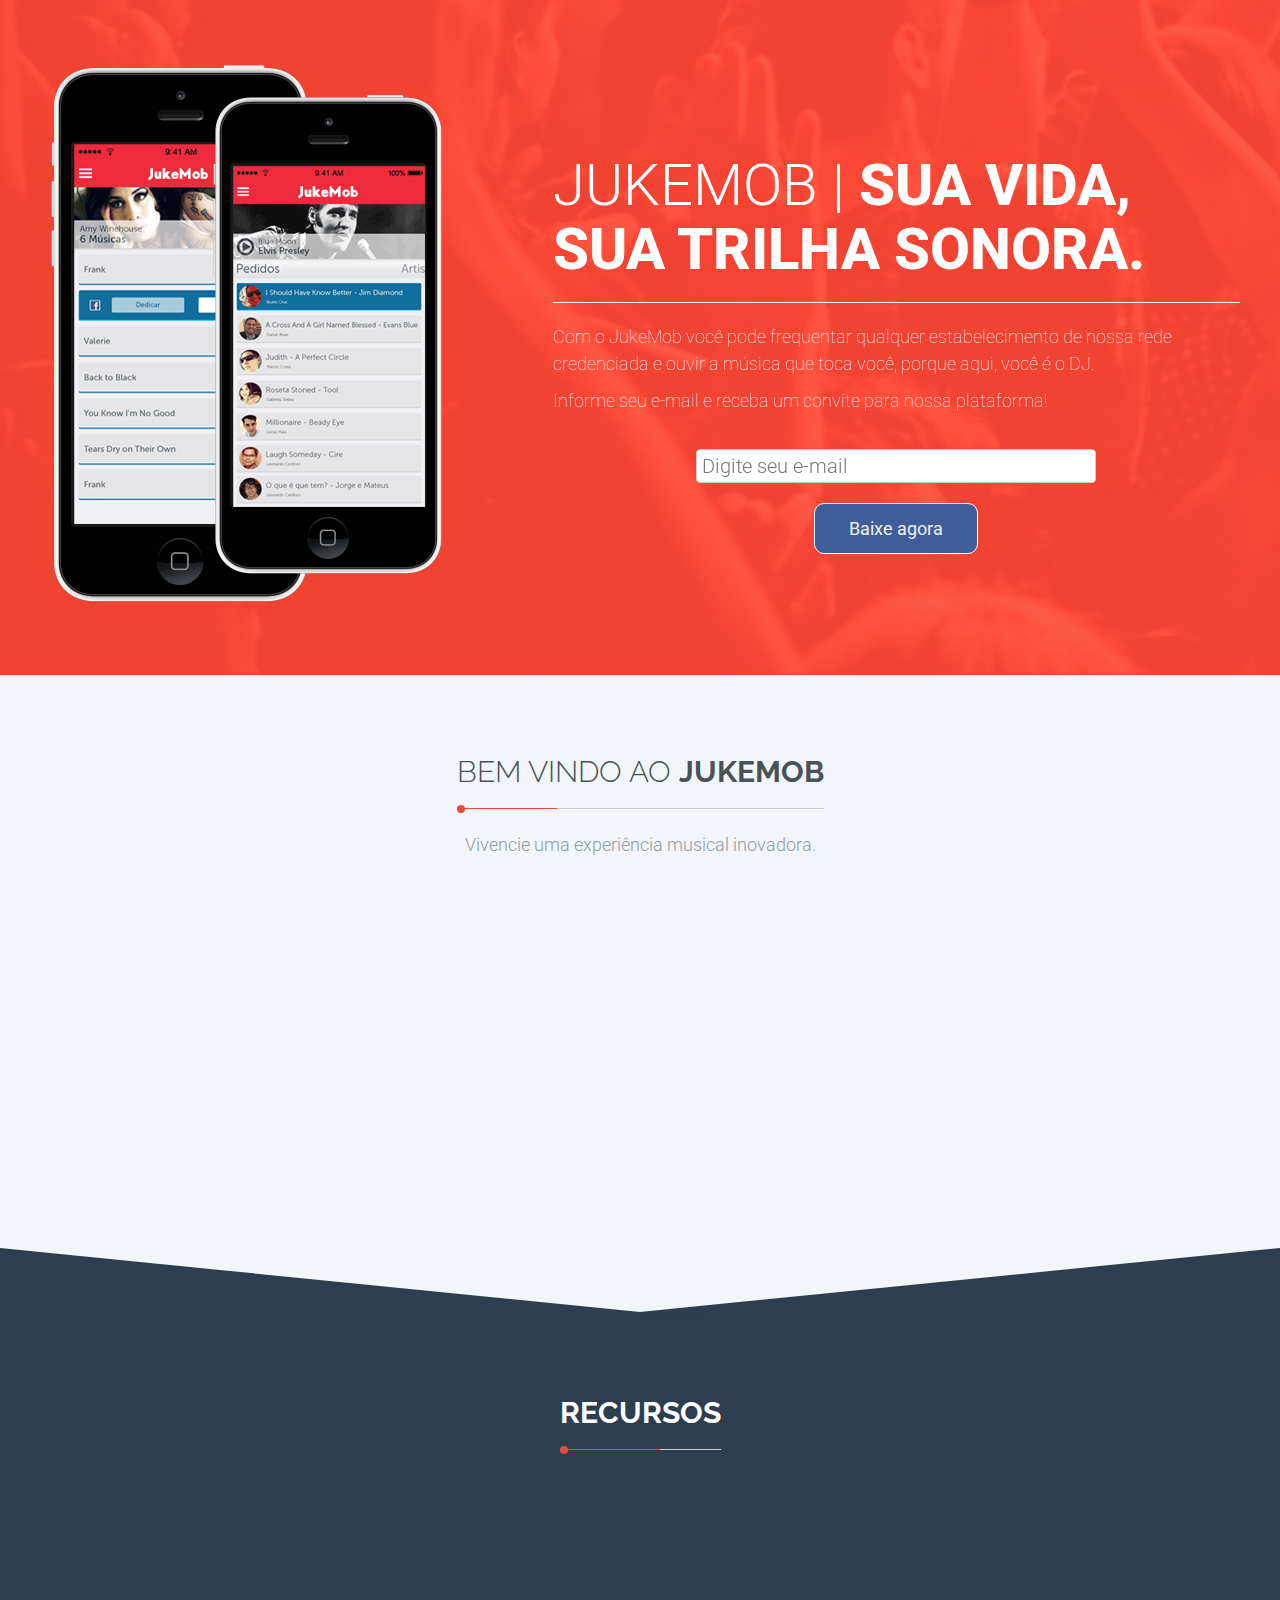
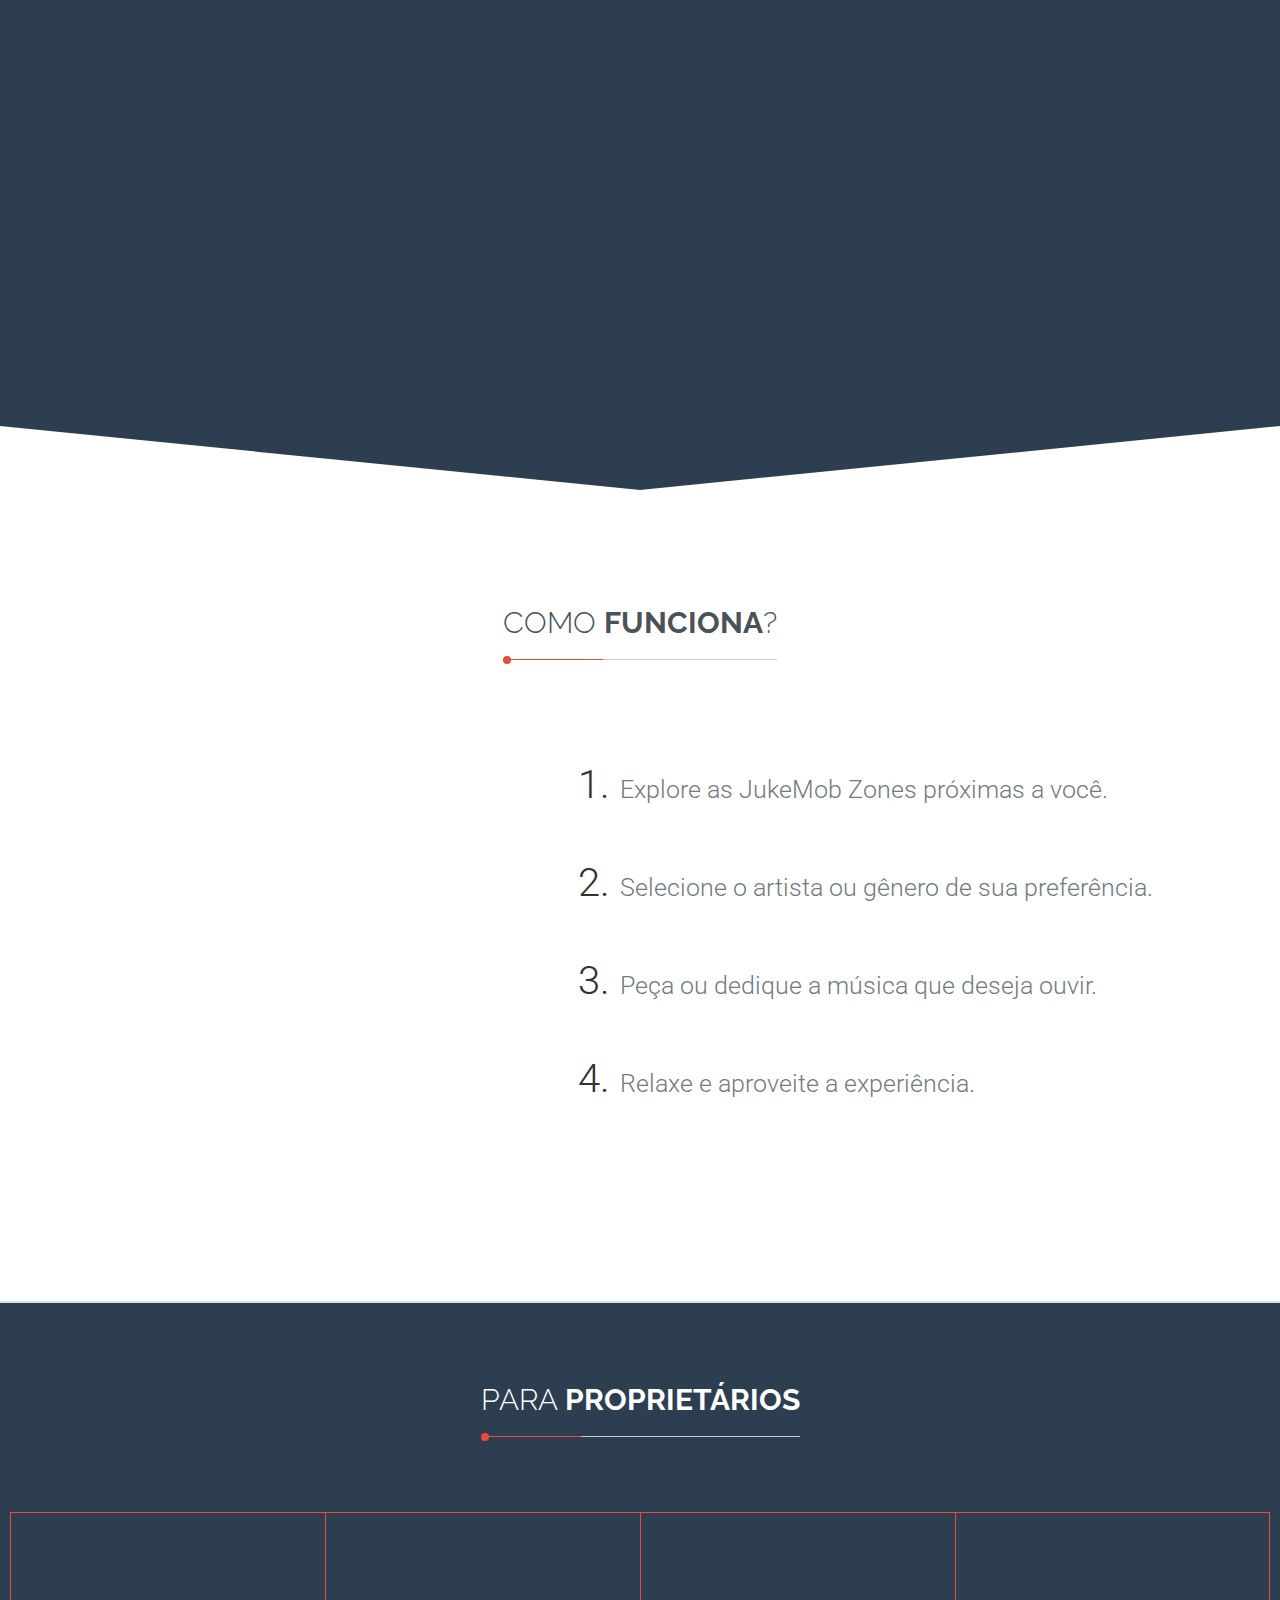
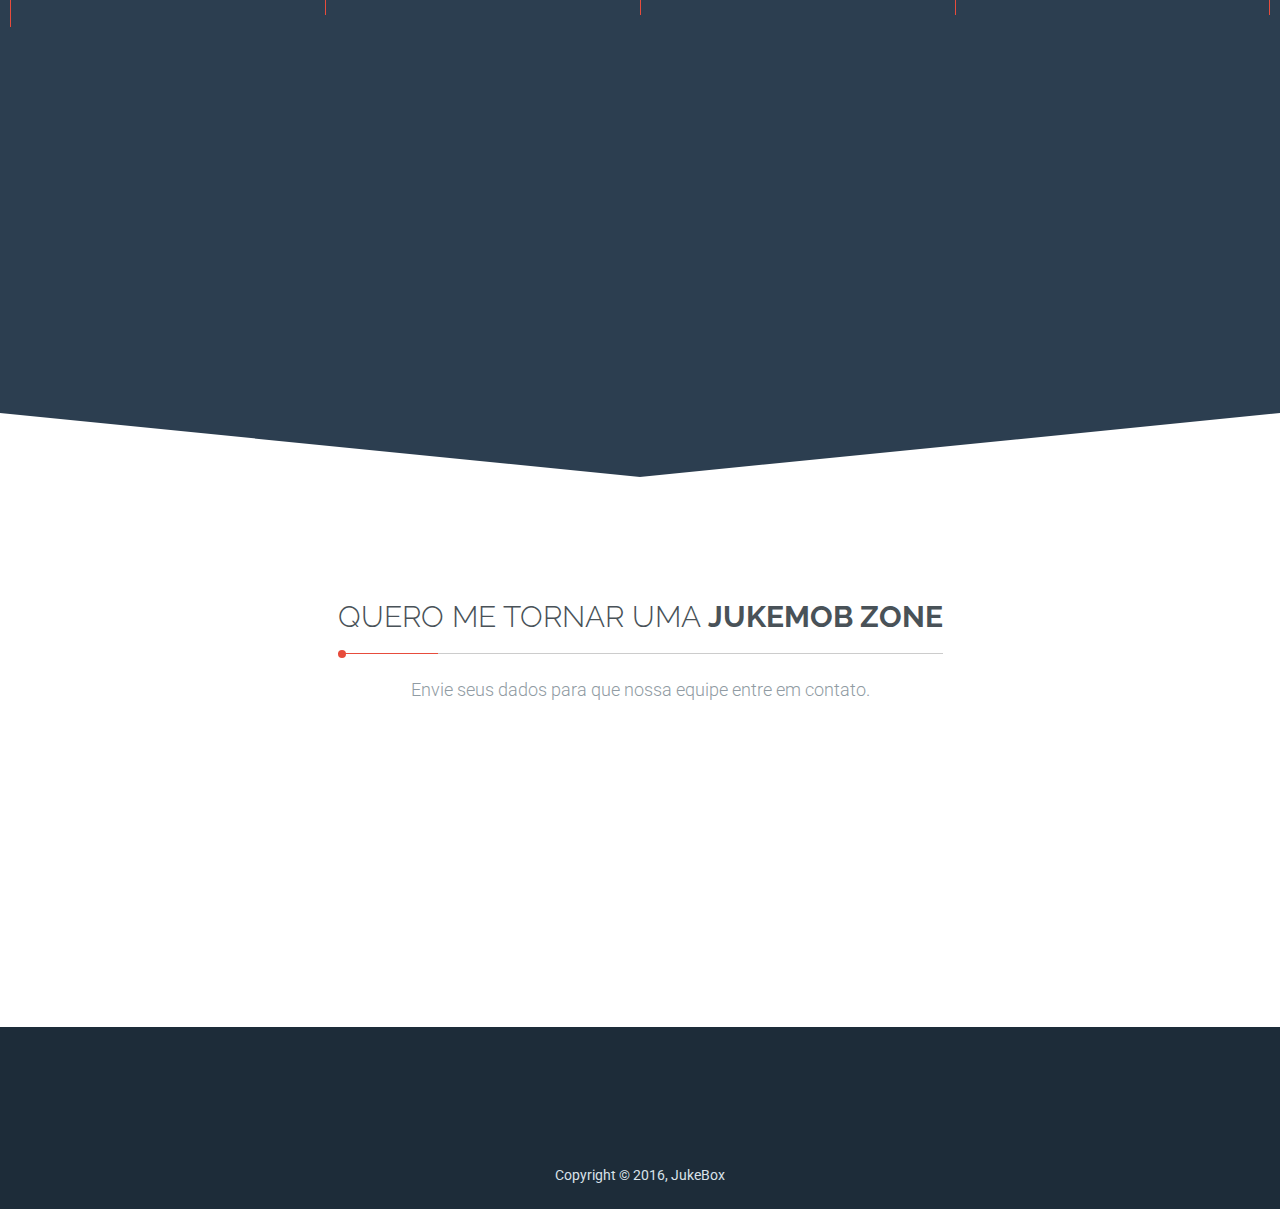
==== index.html @ eb0faae5 "Jukemob GO" ====
<!DOCTYPE html>
<html lang="pt-br" class=" js flexbox flexboxlegacy canvas canvastext webgl no-touch geolocation postmessage websqldatabase indexeddb hashchange history draganddrop websockets rgba hsla multiplebgs backgroundsize borderimage borderradius boxshadow textshadow opacity cssanimations csscolumns cssgradients cssreflections csstransforms csstransforms3d csstransitions fontface generatedcontent video audio localstorage sessionstorage webworkers applicationcache svg inlinesvg smil svgclippaths">
<head>
    <meta http-equiv="Content-Type" content="text/html; charset=UTF-8">

	<!-- Title and Meta Tags Begins -->
	<meta name="viewport" content="width=device-width, initial-scale=1.0, maximum-scale=1.0, user-scalable=no">
	<meta charset="utf-8">
	<!--[if IE]><meta http-equiv='X-UA-Compatible' content='IE=edge,chrome=1'><![endif]-->
    <meta name="description" content="Escolha a música que você quer ouvir onde estiver. O JukeMob veio para melhorar sua experiência musical a qualquer hora, em qualquer lugar."/>
	<title>JukeMob | Sua vida, sua trilha sonora</title>
	<!-- Title and Meta Tags Ends -->
	
	<!-- Google Font Begins -->
    <link href='http://fonts.googleapis.com/css?family=Roboto:400,300,300italic,400italic,500,500italic,700italic,700,900,900italic' rel='stylesheet' type='text/css'>
    <link href='http://fonts.googleapis.com/css?family=Raleway:400,700,600,500,300,200,100,800,900' rel='stylesheet' type='text/css'>
	<!-- Google Font Ends -->

    <link rel="shortcut icon" href="img/favicon.ico" />

    <!-- CSS Begins-->
	<link href="http://netdna.bootstrapcdn.com/font-awesome/4.1.0/css/font-awesome.min.css" rel="stylesheet" type="text/css">
    <link href="css/bootstrap.min.css" rel="stylesheet" type="text/css">
	<link href="css/animate.min.css" rel="stylesheet" type="text/css">
	
	<!-- Main Style -->
	<link href="css/style.css" rel="stylesheet" type="text/css">
	<link href="css/responsive.css" rel="stylesheet" type="text/css">
	<link href="css/red.css" id="changeable-colors" rel="stylesheet" type="text/css">
</head>
<body style="margin: 0px;">

	<!-- Page Loader -->
	<div id="pageloader" style="display: none;">
		<div class="loader-item fa fa-spin colored-border" style="display: none;"></div>
	</div>
	       
	
	<!-- Header Begins -->
	<div id="home" class="header-section">
		
		<!-- Background Slider Begins -->
		<div style="position: relative; overflow: hidden; width: 100%; height: 675px !important;">

			<!-- Slides -->
			<div class="slides-control" style="position: relative; height: 100%; width: 5709px; left: -1903px;">
                <div class="slide-item slide-item3" style="position: absolute; overflow: hidden; height: 100%; top: 0px; opacity: 1; display: block; width: 5709px; left: 1903px; z-index: 2;"><img src="img/back-slider.jpg" alt="Slider" style="-webkit-backface-visibility: hidden; position: absolute; z-index: -1; max-width: none; width: 50%; left: 0px; bottom: 0;"></div>
            </div>
			
			<!-- Top Section Begins -->
			<div id="sticky-section-sticky-wrapper" class="sticky-wrapper" style="height: 0px;"><div id="sticky-section" class="sticky-navigation">
				<div id="top-section" class="top-container absolute container">
					<div class="row">
						<div class="col-md-12">
							<!-- Logo Begins -->
							<div id="logo" class="col-md-3 no-padding site-logo">
								<img src="img/jukemob_branco.png" alt="Jukebox Branco" width="50" height="50" style="margin-top: -22px;" /><a title="Logo" href=""><span class="logo-letter"> Juke</span>Mob</a>
							</div><!-- Logo Ends -->

							<!-- Navigation Menu Begins -->
							<div id="navigation" class="col-md-9 no-padding navbar top-navbar">	
							
								<!-- Mobile Nav Toggle Begins -->
								<div class="navbar-header nav-respons">
									<button data-target=".bs-navbar-collapse" data-toggle="collapse" type="button" class="navbar-toggle">
										<span class="sr-only">Toggle navigation</span>
										<span class="icon-bar"></span>
										<span class="icon-bar"></span>
										<span class="icon-bar"></span>
									</button>
								</div><!-- Mobile Nav Toggle Ends -->
								
								<!-- Menu Begins -->
								<nav id="topnav" role="navigation" class="collapse navbar-collapse bs-navbar-collapse no-padding">
									<ul class="nav navbar-nav navbar-right uppercase">
										<li class="active"><a href="#home" class="scroll">Início</a></li>
										<li><a href="#features" class="scroll">Recursos</a></li>
										<li><a href="#how-it-works" class="scroll">Usuários</a></li>
										<li><a href="#proprietarios" class="scroll">Proprietários</a></li>
										<li><a href="mailto:info@jukemobapp.co" class="scroll"><i class="fa fa-envelope-o"></i></a></li>
									</ul>
								</nav><!-- Menu Ends -->				
							</div><!-- Navigation Menu Ends -->
						</div>
					</div>			
				</div>
			</div></div><!-- Top Section Ends -->
			
				<!-- Slide Text Begins -->
			<div class="text-slider-section absolute container">
				<div class="row">
					<div class="col-md-12">
						<div class="carousel-slider">
							<!-- Carousel Inner Begins -->
							<div id="owl-demo" class="owl-demo owl-carousel owl-theme" style="display: block; opacity: 1;">

								<!-- Slider 1 -->
								<div class="owl-wrapper-outer"><div class="owl-wrapper" style="width: 7380px; left: 0px; display: block;"><div class="owl-item" style="width: 1230px;"><div class="slider-container text-left">
									<div class="slider-text col-sm-5">
										<div class="benefits">
											<img src="img/slider1-small.png" alt="" class="relative animated fadeInLeft visible" data-animation="fadeInLeft" data-animation-delay="500">
											<img src="img/slider1-big.png" alt="" class="phone-image-right relative animated fadeInLeft visible" data-animation="fadeInLeft" data-animation-delay="1200">
										</div>
									</div>
									<div class="slider-text col-sm-7">
										<h2 class="capitalize">JukeMob | <span>Sua vida, sua trilha sonora.</span></h2><hr>
										<p class="hidden-xs">
                                            Com o JukeMob você pode frequentar qualquer estabelecimento de nossa rede credenciada e ouvir a música que toca você, porque
                                            aqui, você é o DJ.
										</p>

                                        <p class="hidden-xs">Informe seu e-mail e receba um convite para nossa plataforma!</p>

                                        <form method="post" action="contato.php" class="text-center">
                                            <input id="email-baixe-agora" type="text" name="baixar" class="input-name form-control" placeholder="Digite seu e-mail" />
                                            <br />
                                            <button id="button-baixe-agora" class="btn slide-btn btn-darkblue" type="submit">Baixe agora</button>
                                        </form>

									</div>
								</div></div><div class="owl-item" style="width: 1230px;"></div><div class="owl-item" style="width: 1230px;"><div class="slider-container text-center">
								</div></div></div></div>
						</div>
					</div><!-- Column Ends -->
				</div><!-- Row Ends -->									
			</div><!-- Slide Text Ends -->				
			
		</div><!-- Background Slider Ends -->
	</div><!-- Header Ends -->
	
	
		
	<!-- Welcome Section Begins -->
	<section class="welcome-section">
		<div class="container welcome-inner">
		
			<!-- Title & Desc Row Begins -->
			<div class="row">
				<div class="col-md-12 header text-center">
					<!-- Title --> 
					<div class="title">
						<h2>Bem vindo ao <span>JukeMob</span></h2>
					</div>
					<!-- Description --> 
					<p class="desc">
                        Vivencie uma experiência musical inovadora.
					</p>
				</div>
			</div><!-- Title & Desc Row Ends -->
			
			<!-- First Row Begins -->
			<div class="row">
				<div class="col-md-12 col-sm-12 text-center animated" data-animation="fadeInUp" data-animation-delay="500">				
				<!-- Welcome Box 1 Begins -->
					<img src="img/about-us.png" alt="">
				</div>
				<!-- Welcome Box 1 Ends -->
			</div>
			<!-- First Row Ends -->
		</div>
	</section><!-- Welcome Section Ends --> 
    
	<!-- Features Section Begins -->
	<section id="features" class="features-section">   	
       
		<div class="triangle-right dark-shape"></div>
        <div class="triangle-left dark-shape"></div>
        
		<div class="container features-inner">
			<!-- Title & Desc Row Begins -->
			<div class="row">
				<div class="col-md-12 header text-center">
					<!-- Title --> 
					<div class="title">
						<h2>  <span>Recursos</span></h2>
					</div>
				</div>
			</div><!-- Title & Desc Row Ends -->
			
			<div class="row">
				
				<!-- FEATURES LEFT -->
						<div class="col-md-4 col-sm-6">
							<ul class="features-list features-list-left">
								<li class="features-list-item animated" data-animation="fadeInLeft" data-animation-delay="500">		
									<i class="fa fa-microphone"></i>
									<div class="features-content">
										<h5>Dedique suas músicas a alguém</h5>
										<p>Faça um pedido e compartilhe com alguém especial no Facebook</p>
									</div>
									
								</li>
								<li class="features-list-item animated" data-animation="fadeInLeft" data-animation-delay="800">		
									<i class="fa fa-filter"></i>
									<div class="features-content">
										<h5>Selecione as músicas por gênero</h5>
										<p>Use nosso filtro para escolher músicas de seu gênero favorito</p>
									</div>
								</li>
								<li class="features-list-item animated" data-animation="fadeInLeft" data-animation-delay="1100">		
									<i class="fa fa-heart"></i>
									<div class="features-content">
										<h5>Selecione as músicas de seu artista predileto</h5>
										<p>Encontre rapidamente sua música através de nosso filtro de artistas</p>
									</div>
								</li>
							</ul>
						</div>

						<!-- FEATURES RIGHT -->
						<div class="col-md-4 col-md-push-4 col-sm-6">
							<ul class="features-list features-list-right">
								<li class="features-list-item animated" data-animation="fadeInRight" data-animation-delay="500">		
									<i class="fa  fa-play"></i>
									<div class="features-content">
										<h5>Saiba o que está tocando próximo a você</h5>
										<p>Verifique em todas as Zones cadastradas em nossa plataforma o que está tocando no momento</p>
									</div>
								</li>
								<li class="features-list-item animated" data-animation="fadeInRight" data-animation-delay="800">
									<i class="fa fa-check"></i>
									<div class="features-content">
										<h5>Indicação de Zones com base nas músicas pedidas</h5>
										<p>Vamos indicar Zones que combinam com você com base nas músicas pedidas por você e pela Zone</p>
									</div>
								</li>
								<li class="features-list-item animated" data-animation="fadeInRight" data-animation-delay="1100">
									<i class="fa fa-music"></i>
									<div class="features-content">
										<h5>Conheça as mais pedidas</h5>
										<p>Saiba as músicas mais pedidas na Zone em que você está</p>
									</div>
								</li>
							</ul>
						</div>

						<!-- CLOSE UP PHONE IMAGE -->
						<div class="col-md-4 col-md-pull-4 app-image animated" data-animation="fadeInUp" data-animation-delay="800">
							<img src="img/1.png" alt="">
						</div>
			</div>
		</div>
        
    	<div class="triangle-right-light white-shape"></div>
        <div class="triangle-left-light white-shape"></div>
	</section><!-- Features Section Ends -->    

	<!-- How It Works Begins -->	
	<section id="how-it-works" class="how-it-works">
		<div class="container how-it-works-inner">
			<!-- Title & Desc Row Begins -->
			<div class="row">
				<div class="col-md-12 header text-center">
					<!-- Title --> 
					<div class="title">
						<h2> Como  <span>Funciona</span>?</h2>
					</div>
				</div>
			</div><!-- Title & Desc Row Ends -->
			
			<!-- How It Works Row Begins -->
			<div class="row">
			
				<!-- Left Part Begins -->
				<div class="col-md-5 text-center">
					<div class="benefits">				
						<img src="img/slider1-small.png" alt="" class="relative animated" data-animation="fadeInLeft" data-animation-delay="500">
						<img src="img/slider1-big.png" alt="" class="phone-image-right relative animated" data-animation="fadeInLeft" data-animation-delay="1200">
					</div>
					
				</div><!-- Left Part Ends -->
				
				<!-- Right Part Begins -->
				<div class="col-md-7">
					<div class="about-right text-left">
						<ol>
							<li><p>Explore as JukeMob Zones próximas a você.</p></li>
							<li><p>Selecione o artista ou gênero de sua preferência.</p></li>
							<li><p>Peça ou dedique a música que deseja ouvir.</p></li>
							<li><p>Relaxe e aproveite a experiência.</p></li>
						</ol>
					</div>
				</div><!-- Right Part Ends -->				
			</div><!-- How It Works Row Ends -->
		</div><!-- Container Ends -->
	</section><!-- How It Works Ends -->
	
	<!-- Additional features Section Begins -->
	<section id="proprietarios" class="additional-section">
		<div class="container additional-inner">
			<!-- Title & Desc Row Begins -->
			<div class="row">
				<div class="col-md-12 header text-center">
					<!-- Title --> 
					<div class="title">
						<h2> Para  <span>proprietários</span></h2>
					</div>
				</div>
			</div><!-- Title & Desc Row Ends -->
			
			<!-- Additional features Begins -->
            <div class="row features-border-top">
            	<div class="col-md-3">
                    <div class="additional-features animated" data-animation="fadeInLeft" data-animation-delay="300">
                    	<!-- Icon --> 
                    	<i class="fa fa-bullhorn"></i>
                    	<!-- Content --> 
                        <div class="additional-content">
                            <h5>Anúncios</h5>
                            <p>Tenha seus principais divulgados nos smartphones de seus clientes</p>
                        </div>
                    </div>
                </div>
                <div class="col-md-3">
                	<div class="additional-features animated" data-animation="fadeInUp" data-animation-delay="200">
                    <!-- Icon --> 
                    	<i class="fa fa-facebook-square"></i>
                    	<!-- Content --> 
                        <div class="additional-content">
                            <h5>Divulgação</h5>
                            <p>Tenha seu estabelecimento divulgado a cada música dedicada</p>
                        </div>
                    </div>
                </div>
                <div class="col-md-3">
                	<div class="additional-features animated" data-animation="fadeInRight" data-animation-delay="300">
                    	<!-- Icon --> 
                    	<i class="fa fa-search"></i>
                    	<!-- Content --> 
                        <div class="additional-content">
                            <h5>Conhecimento</h5>
                            <p>Saiba o perfil de seus clientes e crie estratégias adequadas</p>
                        </div>
                    </div>                	
                </div>
                <div class="col-md-3 right-border">
                	<div class="additional-features animated" data-animation="fadeInRight" data-animation-delay="400">
                    	<!-- Icon --> 
                    	<i class="fa fa-star"></i>
                    	<!-- Content --> 
                        <div class="additional-content">
                            <h5>Fidelização</h5>
                            <p>Em um ambiente personalizado seu cliente ficará mais tempo</p>
                        </div>
                    </div>
                	
                </div>
			</div>
            
			<div class="row">
            	<div class="col-md-12 additional-feature-image animated" data-animation="fadeInUp" data-animation-delay="600">
                	<img src="img/additional.png" alt="">
                </div>
			</div><!-- Additional features Row Ends -->
		</div>	
        <div class="triangle-right-light white-shape"></div>
        <div class="triangle-left-light white-shape"></div>
	</section><!-- Additional features Section Ends -->
	
    <!-- Contact Section Begins -->
	<section id="contact" class="contact">
		<div class="container contact-inner">
			<!-- Title & Desc Row Begins -->
			<div class="row title-top">
				<div class="col-md-12 header text-center">
					<!-- Title --> 
					<div class="title">
						<h2> Quero me tornar uma <span>JukeMob Zone</span></h2>
					</div>
					<!-- Description --> 
					<p class="desc">Envie seus dados para que nossa equipe entre em contato.</p>
				</div>
			</div><!-- Title & Desc Row Ends -->
			
			<!-- Contact Row Begins -->
			<div class="row">
				<div class="col-md-8 col-md-offset-2 animated" data-animation="fadeInUp" data-animation-delay="300">
				<p class="form-message" style="display: none;"></p>	
					<div class="contact-form">
						<!-- Form Begins -->
						<form name="contactform" class="form-horizontal bv-form" id="contactform" method="post" action="contato.php">
	                        <div class="row">	
	                        	<div class="col-md-6">				
	                                <!-- Field 1 -->		
	                                <div class="input-text form-group">
	                                    <input type="text" name="nome" class="input-name form-control" placeholder="Nome">
	                                </div>
	                             </div>	
	                             <div class="col-md-6">
	                                <!-- Field 2 -->
	                                <div class="input-email form-group">
	                                    <input type="text" name="email" class="input-email form-control" placeholder="Email">
	                                </div>
	                            </div>	
	                        </div>
	                        <div class="row">
	                            <div class="col-md-6">
	                                <div class="input-email form-group">
	                                    <input type="text" name="empresa" class="input-email form-control" placeholder="Empresa">
	                                </div>
	                            </div>
	                            <div class="col-md-6">
	                                <div class="input-text form-group">
	                                    <input type="text" name="telefone" class="input-name form-control" placeholder="Telefone">
	                                </div>
	                            </div>
	                        </div>

	                        <!-- Button -->
	                        <button class="btn btn-default" type="submit">Enviar<i class="fa fa-paper-plane-o"></i></button>
						</form><!-- Form Ends -->
					</div>
				</div>
			</div><!-- Contact Row Ends -->
		</div>	
	</section><!-- Contact Section Ends -->

	
	
	
	<!-- Copyright Section Begins -->
	<section id="copyright" class="copyright">
		<div class="container">	
			
			<!-- Social Media -->
			<div class="row social-media animated" data-animation="fadeInUp" data-animation-delay="400">
				<div class="col-md-12">
					<!-- Icons -->
					<a target="_blank" href="https://www.facebook.com/jukemobapp"><i class="fa fa-facebook"></i></a>
					<a href="mailto:info@jukemobapp.co"><i class="fa fa-envelope-o"></i></a>
				</div>
			</div>
			
			<div class="row">
				<!-- Copyright Title -->
				<div class="col-md-12 text-center">
					<p>Copyright &copy; 2016, JukeBox</p>
				</div>
			</div>
		</div>
	</section><!-- Copyright Section Ends -->

	<div id="obrigado" class="modal fade" tabindex="-1" role="dialog" aria-labelledby="mySmallModalLabel" aria-hidden="true">
	    <div class="modal-dialog">
	      <div class="modal-content">
	        <div class="modal-header">
	          <h4 id="myLargeModalLabel" class="modal-title">Obrigado! Em breve entraremos em contato.</h4>
	        </div>
	        <div class="modal-footer">
	          <button type="button" class="btn btn-default" data-dismiss="modal">Fechar</button>
	        </div>
	      </div>
	    </div>
	  </div>
	
		
	<!-- Script Begins -->
	<script type="text/javascript" src="js/jquery-1.11.0.min.js"></script>
	<script type="text/javascript" src="js/bootstrap.min.js"></script>
	<!-- Slider and Features Canvas -->
	<script type="text/javascript" src="js/jquery.superslides.js"></script>
	<!-- Overlay -->
	<script type="text/javascript" src="js/modernizr.js"></script>
	<!-- Counting Section -->
	<script type="text/javascript" src="js/jquery.appear.js"></script>
	<!-- Expertise Circular Progress Bar -->
	<script type="text/javascript" src="js/effect.js"></script>
	<!-- Custom -->	
	<script type="text/javascript" src="js/custom.js"></script>
	<!-- Script Ends -->

	<script type="text/javascript">
		var linkExterno = document.location.hash.replace("#", "");
		if (linkExterno.length) {
	        if(linkExterno == "obrigado"){
	        	$('#obrigado').modal('show');
	        }
    	}
	</script>
</body></html>
---- css/style.css ----
/* ================================= CSS Structure =================================
1. GLOBAL STYLES	
	- Page Loader Styles
	- Overlay Styles

2. HEADER SECTION	
	- Sticky Container
	- Logo Styles
	- Navigation
	
3. SLIDER SECTION
	- Background Slider
	- Text Slider
4. WELCOME SECTION	
5. FEATURES SECTION
5. ADDITIONAL SECTION
6. PRICING TABLE SECTION
7. SCREENSHOTS SECTION
8. OUR ACHIEVEMENT SECTION
9. VIDEO SECTION
10. HOW IT WORKS SECTION
11. TESTIMONIALS SECTION
12. TEAM SECTION
13. NEWS SECTION
14. SKILL SECTION
15. CLIENT SECTION
16. TWITTER FEED
17. SUBSCRIBE SECTION
18. CONTACT US SECTION
19. DOWNLOAD NOW
20. FOOTER SECTION
	- Social Media
	- Copyrights
20. PAGES
	- Blog
		- Blog Right Part Sidebar
		- Blog Single Page
		- Blog Single Contact Form
		- Blog Grid
		- Blog Timeline
	- PORTFOLIO
	- FAQ
	- Shortcodes
=========================================================================== */

/* =========================== GLOBAL STYLES ============================== */
body {
	color:#333333;
	font-size:15px;
	font-weight:300;
	padding: 0;
	line-height:1.5;
	font-family: 'Roboto', sans-serif;
	-webkit-font-smoothing: antialiased !important;
	background: #f2f6fa;
	overflow-x: hidden;
}
a, a:hover, a:focus, .btn:focus{
    text-decoration: none;
	outline: none;
}
img {
	max-width:100%;
}
.relative {
	position: relative;
}
.absolute {
	position: absolute;
}
.container {
    max-width: 1260px;
	padding-left:15px;
	padding-right:15px;
	width:100%;
}
.no-padding {
	padding: 0;
}
.uppercase {
	text-transform: uppercase;
}
.capitalize {
	text-transform: capitalize;
}
.bold{
	font-weight:700;
}
.normal{
	font-weight:normal;
}
.white{
	color:#FFFFFF;
}
.italic{
	font-style:italic;
}
.animated{
	visibility:hidden;
}
.visible{
	visibility:visible;
}
.clear{
	clear:both;
}

/* ------------- Purchase Now ------------- */
.purchase-button{
	background-color:#2c3e50;
	padding:35px 0px;
}
.purchase-button .slide-btn{
	background-color: #f4a62a;
    font-weight: 400;
    margin: 0 20px;
    padding: 15px 0;
    width: 300px;
    max-width: 100%;
    display: block;
}
.purchase-button h2{
	margin:10px 0px;
	font-weight:400;
	text-align:right;
}
.purchase-button .slide-btn i{
	margin-right:15px;
	font-size:25px;
}
/* ------------- Page Loader Styles ------------- */
#pageloader {
    background-color: #FFFFFF;
    height: 100%;
    position: fixed;
    top: 0;
    width: 100%;
    z-index: 9999;
} 
.loader-item {
    background: none repeat scroll 0 0 #FFFFFF;
    border-bottom: 3px solid rgba(0, 0, 0, 0) !important;
    border-left: 3px solid;
    border-radius: 200px;
	-moz-border-radius: 200px;
	-webkit-border-radius: 200px;
	-o-border-radius: 200px;
	-ms-border-radius: 200px;
    border-right: 3px solid;
    border-top: 3px solid;
    height: 40px;
    left: 50%;
    margin: -20px 0 0 -20px;
    position: absolute;
    text-align: center;
    top: 50%;
    width: 40px;
}
.loader-item h2 {
    color: #CCCCCC;
    font-size: 20px;
    margin: 0 auto;
}
.colored-border {
    border-color: #f06739;
}
/* ------------- Overlay Styles ------------- */
.overlay {
	display: block;
	position: absolute;
	z-index: 20;
	background: rgba(0, 0, 0, 0.75);
	overflow: hidden;
	-webkit-transition: all 0.3s;
	-moz-transition: all 0.3s;
	-o-transition: all 0.3s;
	transition: all 0.3s;
}
a.close-overlay {
	display: block;
	position: absolute;
	top: 0;
	right: 0;
	z-index: 100;
	width: 45px;
	height: 45px;
	font-size: 20px;
	font-weight: 700;
	color: #fff;
	line-height: 45px;
	text-align: center;
	cursor: pointer;
}
a.close-overlay.hidden {
  	display: none;
}
a.expand {
	display: block;
	position: absolute;
	z-index: 100;
	width: 60px;
	height: 60px;
	border: solid 2px #fff;
	text-align: center;
	color: #fff;
	line-height: 55px;
	font-weight: 700;
	font-size: 25px;
	-webkit-border-radius: 30px;
	-moz-border-radius: 30px;
	-ms-border-radius: 30px;
	-o-border-radius: 30px;
	border-radius: 30px;
}
/* Products Hover Effect */
.effect2 .overlay {
	top: 0;
	left: 0;
	right: 0;
	width: 100%;
	height: 0;
}
.effect2 .overlay a.expand {
	left: 0;
	right: 0;
	top: 50%;
	margin: -30px auto 0 auto;
}
.effect2 .img.hover .overlay {
  	height: 100%;
}
/* Portfolio Hover Effect */
.effect5 .overlay {
	top: 0;
	bottom: 0;
	left: 0;
	right: 0;
	opacity: 0;
}
.effect5 .overlay a.expand {
	top: 0;
	bottom: 0;
	left: 0;
	right: 0;
	margin: auto;
	width: 100%;
	height: 100%;
	-webkit-border-radius: 0;
	-moz-border-radius: 0;
	-ms-border-radius: 0;
	-o-border-radius: 0;
	border-radius: 0;
	-webkit-transition: all 0.5s;
	-moz-transition: all 0.5s;
	-o-transition: all 0.5s;
	transition: all 0.5s;
}
.effect5 .img.hover .overlay {
  	opacity: 1;
}
.effect5 .img.hover .overlay a.expand {
	width: 60px;
	height: 60px;
	-webkit-border-radius: 30px;
	-moz-border-radius: 30px;
	-ms-border-radius: 30px;
	-o-border-radius: 30px;
	border-radius: 30px;
}
/* Blog Hover Effect */
.effect6 .overlay {
	top: 0;
	bottom: 0;
	left: 0;
	right: 0;
	opacity: 0;
}
.effect6 .overlay a.expand {
	left: 0;
	right: 0;
	top: 0;
	margin: 0 auto;
	opacity: 0;
	-webkit-transition: all 0.5s;
	-moz-transition: all 0.5s;
	-o-transition: all 0.5s;
	transition: all 0.5s;
}
.effect6 .img.hover .overlay {
  	opacity: 1;
}
.effect6 .img.hover .overlay a.expand {
	top: 50%;
	margin-top: -30px;
	opacity: 1;
}
/* =========================== HEADER SECTION ============================== */
.header{
	padding-bottom:25px;
}
.title{
	font-size: 42px;
	font-family: 'Raleway', sans-serif;
	font-weight: 300;
	color: #495258;
	text-transform: uppercase;
	display: inline-block;
}

.title h2{
	border-bottom:1px solid #ccc;
	padding-bottom:20px;
	display:inline-block;
	font-weight: 300;
}

.title span{
	font-weight: 700;
}	
.title h2:before{
	content:"";
	width:8px;
	height:8px;
	border-radius:50%;
-moz-border-radius:50%;
-webkit-border-radius:50%;
-o-border-radius:50%;
-ms-border-radius:50%;
	position:absolute;
	margin-top:50px;
}
	
.title:before{
	content:"";
	width:100px;
	height:1px;
	position:absolute;
	margin-top:73px;
	margin-left:auto;
	margin-right:auto;
}
.desc{
	font-size: 18px;
	font-weight: 300;
	padding:10px 0px;
	color: #909ba3;
	line-height: 1.8;
}
/* ------------- Sticky Container ------------- */
.sticky-wrapper.is-sticky .top-container {
	position: relative;
	padding: 10px 13px 10px;
}
.sticky-navigation {
	width: 100%;
	z-index: 1001;
}
#top-section .collapse.in{
	z-index:9999;
}
#top-section{
	display:none;
}
.is-sticky #top-section{
	display:block;
}
#header-top #top-section{
	display:block;
}
#sticky-section .dropdown i{
	font-size: 18px;
    margin:0 0px 0 5px;
    vertical-align: middle;
}
/* ------------- Logo Styles ------------- */
.top-container {
    left: 0;    
    right: 0;
    top: 0;
	padding-top: 30px;
	z-index: 99;
}
.site-logo a {
	font-family: 'Roboto';
	font-size: 36px;
	font-style: normal;
	font-weight: 300;
	color: #FFFFFF;
	text-transform: uppercase;
}
.logo-letter {
	font-weight: 700;
}
/* ------------- Navigation ------------- */
.top-navbar {
	margin: 0;
}
.top-navbar ul.nav a {
	font-family: 'Roboto';
	font-size: 14px;
	font-weight: 400;
	font-style: normal;
	color: #FFFFFF;
}
.top-navbar ul.nav a:hover, .top-navbar ul.nav a:focus {
	background:none !important;
	color: #2a3643;
}
.navbar-toggle{
	background-color:#2c3e50;
	margin-top:-40px;
	margin-right:0px;
}
.navbar-toggle .icon-bar{
	background-color:#FFFFFF;
}
.navbar-nav{
	margin:7.5px 0px;
}
.navbar-nav li a{
	padding-bottom:7px;
	padding-top:7px;
}
.top-navbar .dropdown a{
	background:none !important;
}
#topnav .nav li a:hover,
#topnav .nav li a:focus,
#topnav .nav li.active a{
	color:#000;
}
.top-navbar i{
	font-size:20px;
}
/* =========================== SLIDER SECTION ============================== */

/* ------------- Background Slider ------------- */
.home-slider{
	overflow-y:visible !important;
}

.home-slider .scrollable {
	*zoom: 1;
	position: relative;
	top: 0;
	left: 0;
	overflow-y: auto;
	-webkit-overflow-scrolling: touch;
	height: 100%;
}
.home-slider .scrollable:after {
	content: "";
	display: table;
	clear: both;
}
.slides-navigation {
	margin: 0 auto;
	position: absolute;
	z-index: 11;
	top: 46%;
	width: 100%;
}
.slides-navigation a {
	position: absolute;
	display: block;
	cursor: pointer;
	color: #FFFFFF;
	font-size: 36px;
}
.slides-navigation a.prev {
  	left: 5px;
}
.slides-navigation a.next {
  	right: 5px;
}
/* ------------- Text Slider ------------- */
.text-slider-section {
	top: 8%;
	left: 0;
	right: 0;
	width: 100%;
	height: auto;
	z-index: 2;
}
.slider-text h2{
	font-family: 'Roboto', sans-serif;
	text-transform:uppercase;
	font-size: 58px;
	color: #FFFFFF;
	font-weight: 300;
	margin-top:100px;
}
.slider-text h2 span{
	font-weight:800;
}
.slider-text  p {
	font-family: 'Roboto';
	font-size: 18px;
	font-weight:100;
	text-transform:normal;
	color: #efefef;
	margin-top:10px;
	margin-bottom:10px;
}
.slide-text2{
	margin-top:80px;
}
.text-slider-section .slide-btn{
	font-weight:normal;
}
.slide-btn {
	margin:0 5px 30px 5px;
	font-family: 'Roboto';
	font-size: 18px;
	color: #FFFFFF;
	padding: 12px 34px;
	font-weight:normal;
	background: transparent;
	border:1px solid #ffffff;
	position: relative;
	transition: all 0.4s ease-in 0s;
	-moz-transition: all 0.4s ease-in 0s;
	-webkit-transition: all 0.4s ease-in 0s;
	-o-transition: all 0.4s ease-in 0s;
	-ms-transition: all 0.4s ease-in 0s;	
	animation: point-down 0.5s alternate infinite;
	-o-animation: point-down 0.5s alternate infinite;
	-moz-animation: point-down 0.5s alternate infinite;
	-webkit-animation: point-down 0.5s alternate infinite;	
}
.slide-btn a {
	color: #FFFFFF;
}
.slide-btn i{
	padding-left: 6px;
}
.slide-btn:hover{
	background: #FFFFFF;
	border:1px solid #ffffff;
}
.slide-btn:hover a, .slide-btn a:hover{
	color: #2c3e50;
}
.app-icons {
	display:block;
	margin:20px;
}
.app-icons i{
	font-size:35px;
	color:#ffffff;
	margin:4px;
}
.app-icons i:hover{
	transform:rotateX(360deg);
	-ms-transform:rotateX(360deg);
	-webkit-transform:rotateX(360deg);
	color:#2c3e50;
}
.slider-text .benefits{
	margin:0px;
}

.white-bg{
	background-color:#ffffff;
	color:#333333;
}
.white-bg:hover{
	background-color:#dddddd;
	color:#333333;
}
.carousel-slider  .owl-theme .owl-controls{
	margin-top: -20px;
}
.carousel-slider .owl-theme .owl-controls .owl-page span{
	background-color:#fff;
}

/* =========================== WELCOME SECTION ============================== */
.welcome-section{
	position:relative;
	z-index:-1;
}

.container.welcome-inner {
     padding-top: 60px;
}

/* =========================== FEATURES SECTION ============================== */
.features-section {
	background: #2c3e50;
	color: #909ba3;
	position:relative;
}
.container.features-inner {
    padding-top: 60px;
	padding-bottom: 0px;	
}
.features-section .title,
.features-section h3{
	color: #FFFFFF;
}

.features-content h5{
	font-size:16px;
	color:#ffffff;
	text-transform:uppercase;
}
.features-list {
	padding:0px; 
}
.features-list-left{
	text-align:left;
}
.features-list-right{
	text-align:left;
}
.features-list li{
	list-style: none;
	padding:20px 0;
	line-height:2;
	font-size: 15px;
    font-weight: 300;
	position:relative;
}

.features-list li i{
	display:block;
	font-size:35px;
	padding:10px;
	border-radius:50%;
	-moz-border-radius:50%;
	-webkit-border-radius:50%;
	-o-border-radius:50%;
	-ms-border-radius:50%;
	border-top:1px solid #d9e2e9;
	border-bottom:1px solid #d9e2e9;
	width:80px;
	height:80px;
	margin:20px auto;
	line-height:60px;	
	-webkit-transition: all 0.5s ease;
	-moz-transition: all 0.5s ease;
	-ms-transform: all 0.5s ease;
	-o-transform: all 0.5s ease;
	transition: all 0.5s ease;
	text-align:center;
	position:absolute;
	top:10px;
}
.features-list  li:hover > i{	
	border-top:1px solid #d9e2e9;
	border-bottom:1px solid #d9e2e9;
	-webkit-transition: all 0.5s ease;
	-moz-transition: all 0.5s ease;
	-ms-transform: all 0.5s ease;
	-o-transform: all 0.5s ease;
	transition: all 0.5s ease;
	color:#ffffff;
}
.features-list-left li i{
	left:0px	
}
.features-list-right li i{
	right:0px;	
}
.features-list-left .features-content{
	margin-left:110px;
}
.features-list-right .features-content{
	margin-right:110px;
}
.app-image{
	text-align:center;
	margin:0px auto;
	z-index:1;
}


/* =========================== ADDITIONAL SECTION ============================== */
.additional-section {
	background: #2c3e50;
	position:relative;
}

.circle-bg{
	position:absolute;
	width:80px;
	height:80px;
	background-color:#fff;
	border-radius:50%;
	-moz-border-radius:50%;
	-webkit-border-radius:50%;
	-o-border-radius:50%;
	-ms-border-radius:50%;
	top:5px;
	left:0px;
	right:0px;
	margin:auto;
	text-align:center;
	font-size:20px;
	padding-top:5px;
	font-weight:700;
	z-index:-1;
	border-top:1px solid #d9e2e9;
}

.additional-title{
	z-index:100;
}
.container.additional-inner {
    padding-top: 60px;
	padding-bottom: 70px;	
}
.additional-section .title{
	color: #FFFFFF;
}

.additional-section h5{
	padding:0px 10px 5px 0;	
	font-size:18px;
	color:#ffffff;
	text-transform:uppercase;
}
.additional-features{
	position:relative;
	color:#909ba3;
	line-height:2;
	text-align:center;
}
.additional-features i{
	width:80px;
	height:80px;
	line-height:80px;
	color:#ffffff;
	font-size:40px;
	text-align:center;
	border-top:1px solid #d9e2e9;
	border-bottom:1px solid #d9e2e9;
	border-radius:50%;
	-moz-border-radius:50%;
	-webkit-border-radius:50%;
	-o-border-radius:50%;
	-ms-border-radius:50%;		
}
.additional-features:hover > i{
	transform: rotate( 360deg);
	-moz-transform: rotate( 360deg);
	-webkit-transform: rotate( 360deg);
	-o-transform: rotate( 360deg);
	-ms-transform: rotate( 360deg);
}
.additional-content{
	padding:15px 30px;
	margin-bottom:30px;
}
.additional-feature-image{
	z-index:1;
	text-align:center;
}
.features-border-top{
	border-top:1px solid;
	margin-top:40px;
}
.features-border-top .col-md-3{
	margin-top:-40px;
}
.features-border-top .col-md-3:after{
	content:"";
    position: absolute;
    top: 40px;
    left: 0;
    height: 40%;
    width: 1px;
}
.features-border-top .right-border:before{
	content:"";
    position: absolute;
    top: 40px;
    right: 0;
    height: 40%;
    width: 1px;
}

/* =========================== PRICING TABLE SECTION ============================== */
.price-table{
	background-color:#FFFFFF;
	border-bottom:2px solid #dce0e3;
}
.container.pricing-inner {
    padding-top: 60px;
	padding-bottom: 90px;	
}
.price-table .desc{	
	color:#99a3aa;
}

.pricing-title i{
	border-bottom:1px solid #dce0e3;
	margin-bottom:5px;
	padding-bottom:5px;
}
.price-table h3{
	font-size:26px;
	padding:20px;
	font-weight:500;
	margin-bottom:0px;
	border:1px solid #2c3e50;
	background-color:#2c3e50;	
	border-top-left-radius:5px;
	border-top-right-radius:5px;
}
.pricing-box{	
	border-radius:3px;
	-moz-border-radius: 3px;
	-webkit-border-radius: 3px;
	-o-border-radius: 3px;
	-ms-border-radius: 3px;
}
.pricing-box ul{
	border-left:1px solid #e4e9ee;
	border-right:1px solid #e4e9ee;
	padding-left:0px;
	margin-bottom:0px;
}
.pricing-box li{
	list-style-type:none;
	padding:15px;
	color:#7a838a;
}
.pricing-box .list-bg{
	background-color:#f2f6fa;
}
.pricing-box .price{
	border-left:1px solid #e4e9ee;
	border-right:1px solid #e4e9ee;
	padding:16px 0px;
	font-size:36px;
}
.pricing-box .price h6{
	display:inline-block;
	font-size:36px;
}
.pricing-box .price span{
	font-size:13px;
	font-weight:normal;
}
.pricing-more{
	padding:5px;
	text-align: center;
	border:1px solid;	
	border-bottom-left-radius:5px;
	border-bottom-right-radius:5px;
}

.pricing-more i{
	font-size:28px;
}

.pricing-more:hover{
	background-color:#596067 !important;
	border:1px solid #596067;	
}
.pricing-more a{
	padding:10px 5px;
	color:#FFFFFF;
	display:block;
}

/* =========================== SCREENSHOTS SECTION ============================== */


.screenshots{
	position: inherit;
	background-size:cover;
	color:#fff;
	text-align:center;
}

.screenshots-inner{
	padding-top: 60px;
	padding-bottom: 90px;
}
.screen-img{
	padding:25px;
	text-align:center;
}

.screen-img img{
	border-radius:5px;
	border:8px solid #eee;
}

.owl-carousel .owl-item {
    cursor: pointer;
    float: left;
}

.screen-img .overlay{
	background:none;
}


/* =========================== OUR ACHIEVEMENT SECTION ============================== */
#counting{
	background:#FFFFFF;
}
.container.counting-inner {
    padding-top: 60px;
	padding-bottom:70px;	
}
.counting h3{
	margin: 0 auto;
	color:#909ba3;
	padding: 5px 0px;
}
.counting-box{
	border-top:1px solid #666666;
	margin-top:40px;
}
.counting-box .col-md-3{
	margin-top:-40px;
}
.counting-box .col-md-3:after{
	content:"";
    position: absolute;
    top: 5px;
    left: 0;
    height: 40%;
    width: 1px;
	background-color:#666666;
}
.counting-box .right-border:before{
	content:"";
    position: absolute;
    top: 5px;
    right: 0;
    height: 40%;
    width: 1px;
	background-color:#666666;
}
.counting-box{
	padding:35px 0px;
}
.counting-box i{
	font-size:50px !important;
	color:#596067;
	line-height:102px;
}
.fact-number {
	margin: 0 0 15px;
	padding: 0 0 15px;
}
.fact-number .factor {
	display: inline-block;
	line-height: 45px;
	padding:10px 0px;
	font-size: 60px;
	width: 160px;
	font-weight: 500;
}


/* =========================== VIDEO SECTION ============================== */

.demo-video{
	background:url(../images/bg/video-bg.jpg) no-repeat 100% fixed;
	position: inherit;
	background-size:cover;
	color:#fff;
	text-shadow: 0 1px 0 rgba(0, 0, 0, 0.1);
	position:relative;
}

.container.demo-video-inner {
    padding-top: 60px;
	padding-bottom:0px;	
}

.demo-video .title {
    color: #ffffff !important;
}

.video_bg{
	background:url(../images/video_bg.png) no-repeat center 100%;
	background-size:100%;
	max-width:700px;
	margin:0px auto;
	position:relative;
	padding:70px 0px 60px 0;
	margin-bottom:-30px;
	z-index:10;
}

.video_bg iframe{
	width:100%;
	max-width:544px;
}
	
/* =========================== HOW IT WORKS SECTION ============================== */
.how-it-works{
	background:#FFFFFF;
	border-bottom:2px solid #dce0e3;
}	
.container.how-it-works-inner {
    padding-top: 90px;
}
.how-it-works .header{
	padding-bottom:35px;
}
.how-it-works h3{
	font-size:22px;
	text-transform:uppercase;
}

.how-it-works ul{
	list-style-type:none;
	padding-left:0px;
}	
.how-it-works .about-right{
	padding:0 30px;
}	
.about-right .fa-comment-o{
	font-weight:400;
}
.benefits{
	position:relative;
	margin-top:-30px;
	margin-bottom:50px;
}

.phone-image-right {
    margin-left: -25%;
	position: relative;
}
.how-it-works ul li{
	padding:15px 5px 0px;
}	
.how-it-works i{
	float:left;
	color:#596067;
	font-size:35px !important;
	font-weight:600;
	line-height:25px;
	margin:10px 20px 5px 5px;
}
.how-it-works .flaticon-users2{
	font-size:45px !important;
	margin:10px 10px 5px 5px;
}
.how-it-works .flaticon-share26{
	margin:10px 20px 5px 9px;
}
.how-it-works .about-right p{
	color:#737a7f;
	font-size:25px;
	line-height:26px;
	font-weight:300;
    margin-top: 50px;
}

.about-right ol {
    font-size: 40px;
}


/* =========================== TESTIMONIALS SECTION ============================== */
.testimonials{
}
.testimonials .testimonials-inner{
	padding-top:50px;
	padding-bottom:0px;
}
.testimonials h3{
	color:#a8b1ba;
}

.testimonials  .feedback{
	margin-top:10%;
	text-align:center;
} 
.testimonials  .feedback p{
	font-size:17px;
	font-weight:300;
	line-height:1.8;
}
.testimonials .owl-controls{
	display:none !important;
}
.testimonials  .feedback h5{
	font-size: 18px;
    font-weight: 400;
    margin-top: 10px;
}
bg-text {
    background-color: #999999;
    overflow: hidden;
    padding: 20px 20px 100px 20px;
    position: relative;
}
.bg-text:after {
    color: #777777;
    content: attr(data-bg-text);
    display: block;
    font-size: 120px;
	font-weight:bold;
	transform:rotate(-15deg);
    line-height: 1;
    position: absolute;
    bottom: -15px;
    right: 10px;
	opacity:.1;
}

/* =========================== TEAM SECTION ============================== */
.team{
	background:url(../images/bg/additional-features-bg.jpg) no-repeat 100% fixed;
	position: inherit;
	background-size:cover;
	position:relative;
}
.team .container.team-inner {
    padding-top: 60px;
	padding-bottom: 70px;	
}
.team .title{
	color: #FFFFFF;
}
.team .team-box {
	margin:20px 0px;
	border-radius: 3px;
	-moz-border-radius: 3px;
	-webkit-border-radius: 3px;
	-o-border-radius: 3px;
	-ms-border-radius: 3px;
	border-bottom:5px solid;
	position: relative;
}
.team .team-box-inner {
	padding: 0px;
}
.team .team-box-inner h3{
	margin-top:15px;
	color:#ffffff;
}
.team .team-box-inner p {
	padding:5px 5px 7px 5px;
	color:#ffffff;
}

.team .social-icon.top,
.team .social-icon.bottom{
	left: 0;
    margin: auto;
    padding: 13px 0;
    position: relative;
    right: 0;
    text-align: center;
}

.team .social-icon i{
	font-size:15px;
	line-height:35px;
	margin:0 7px;
	border-radius:50px;
	-moz-border-radius: 50px;
	-webkit-border-radius: 50px;
	-o-border-radius: 50px;
	-ms-border-radius: 50px;
	color:#FFFFFF;
	width:35px;
	height:35px;
}

.team-box-inner .about-member{
		opacity:0;
		text-align:center;
		position:absolute;
		top:10px;
		padding-bottom:10px;
		left:0;
		right:0px;	
}
.team-box-inner:hover img{
		opacity:.2;
}
.team-box-inner:hover .about-member{
		opacity:1;
			
}

.facebook{
		background-color:#204385;
}
.twitter{
		background-color:#2aa9e0;
}
.linkedin{
		background-color:#02669a;
}
.google{
		background-color:#d3492c;
}
.pinterest{
		background-color:#ca2128;
}
.youtube{
		background-color:#eb2429;
}
.vimeo{
		background-color:#20b7ec;
}
.flickr{
		background-color:#f14c8e;
}


/* =========================== NEWS SECTION ============================== */
.blog .blog-box{
	margin-bottom:10px;
}
.blog .blog-inner{
	padding-top:60px ;
	padding-bottom:80px;
}
.blog .blog-box.img{
	display: inline-block;
    -webkit-border-radius: 50%;
    -moz-border-radius: 50%;
    border-radius: 50%;
    -khtml-border-radius: 50%;
}
.blog .blog-box img{		
	width:80px;
	height:80px;
	border-radius:50%;
	-moz-border-radius:50%;
	-webkit-border-radius:50%;
	-o-border-radius:50%;
	-ms-border-radius:50%;
	text-align:center;
}
.blog .title-top{
	margin:0px;
}
.blog .effects .img{
	margin-bottom:0px;
}
.blog-image.img .img-icon{
	font-size:40px;
	width:80px;
	height:80px;
	line-height:80px;
	border-radius:50%;
	text-align:center;
	border:1px solid #333;
}
.blog-content{
	padding:8px 0px 45px 20px;
	text-align:left;
	margin-left:100px;
}
.blog-content h2{
	font-weight:300;	
	margin-top: 0;
	font-size:24px;
	text-transform:uppercase;
}
.blog-content h2 a:hover{
	color:#333333;
}
.blog-content p{
	line-height:26px;
	color:#717b82;
}
.blog-content .comments{
		padding:5px 5px 15px 5px;
}
.blog .btn{
	padding:7px 15px 8px;
	font-weight:normal;
	margin-top:10px;
	font-size:15px;
}
.blog .slide-btn{
	background-color:#596067;
}
.blog .btn i{
	vertical-align:text-bottom !important;
}
.blog .btn:hover{
	color:#FFFFFF !important;
}
.blog .load-post .btn{
	background-color:#2c3e50;
	padding:15px 0px;
	width:100%;
	color:#d9e2e9;
}
.blog .load-post .btn:hover{
	color:#FFFFFF;
}
.blog .blog-scroll-section .effects .img {
	position: absolute;
	overflow: hidden;
	margin:0px auto;
	padding:10px;	
	width:100px;
	height:100px;
	border-radius:50%;
	-moz-border-radius:50%;
	-webkit-border-radius:50%;
	-o-border-radius:50%;
	-ms-border-radius:50%;
	border-top:1px solid #333;
	border-bottom:1px solid #333;	
}
.blog-image.img.overlay{
	border-radius:50% !important;
	-moz-border-radius:50% !important;
	-webkit-border-radius:50% !important;
	-o-border-radius:50% !important;
	-ms-border-radius:50% !important;
}
.news-info div{
	display: inline-block;
	padding-right:10px;
}
.news-info div .fa{
	padding-right:5px;
}


/* =========================== SKILL SECTION ============================== */
.skill{
	background:url(../images/bg/expertise-bg.png) center;
}
.skill .skill-inner{
	padding-top:50px;
	padding-bottom:70px;
}
.skill h3{
	color:#a8b1ba;
}
.piechart {
    position: relative;
    display: inline-block;
    text-align: center;
    margin: 35px 0px;
    width: 100%;
}
.piechart canvas {
    position: absolute;
    top: 0;
    left: 46%;
    margin-left: -97px;
    color: #E26853;
}
.piechart span {
    border-radius: 100%;
	-moz-border-radius: 100%;
	-webkit-border-radius: 100%;
	-o-border-radius: 100%;
	-ms-border-radius: 100%;
    color: #FFFFFF;
    display: block;
    font-size: 60px;
	font-weight:500;
    height: 162px;
    left: 50%;
    line-height: 200px;
    margin-bottom: 25px;
    margin-left: -75px;
    position: relative;
    top: 5px;
    width: 162px;
    z-index: 2;
}
.piechart span:after {
    content: '%';
    font-size: 60px;
}

/* Load More */
.load-more{
	display: none;
}
.load-more.active{
 	display: block;
}

/* =========================== CLIENT SECTION ============================== */
.container.client-inner {
    padding-top: 60px;
	padding-bottom: 60px;	
}
.client1, .client2{
	padding:15px 0px;
	color:#717b82;
}
.client1 span, .client2 span{
	font-size:15px;
	color:#717b82;
	font-style:normal;
	font-weight:normal;
}
.client-inner h5{
	font-size:16px;
	color:#495258;
	font-weight:700;
}
.client-inner h3{
	font-weight:600;
}
.client-inner p{
	font-size:15px;
	line-height:26px;
}
.clients .client-logo .divider{
	float:left;
	margin:-23px 25px 0 20px;
}
.clients .client-logo .logo-top, .clients .client-logo .logo-bottom{
	padding:5px 30px;
}
.clients .client-logo .logo-top img, .clients .client-logo .logo-bottom img{
	margin:15px 35px;
}
.clients .client-logo .logo-top img,  .clients .client-logo .logo-bottom img { 
	filter: url("data:image/svg+xml;utf8,<svg xmlns=\'http://www.w3.org/2000/svg\'><filter id=\'grayscale\'><feColorMatrix type=\'matrix\' values=\'0.9999 0.9999 0 1 0\'/></filter></svg>#grayscale"); /* for Webkit browsere, Chrome 19+, Safari 6+ ... */  
	-webkit-filter: grayscale(0.5); 
	 /* for IE6+ */  
	 -moz-filter: grayscale(0.5);  
	 -ms-filter: grayscale(0.5);  
	 -o-filter: grayscale(0.5);  
	 filter: grayscale(0.5); 
	 opacity:0.65; 
	 filter: gray;
}
.clients .client-logo .logo-top img:hover, .clients .client-logo .logo-bottom img:hover  {
	filter: url("data:image/svg+xml;utf8,<svg xmlns=\'http://www.w3.org/2000/svg\'><filter id=\'grayscale\'><feColorMatrix type=\'matrix\' values=\'1 0 0, 1 0\'/></filter></svg>#grayscale"); 
	/* for Webkit browsere, Chrome 19+, Safari 6+ ... */  
	-webkit-filter: grayscale(0);  
	/* for IE6+ */  
	filter: gray; 
	opacity:1;
	-moz-filter: grayscale(0);  
	-ms-filter: grayscale(0);  
	-o-filter: grayscale(0);  
	filter: grayscale(0);
}
/* =========================== TWITTER FEED SECTION ============================== */
.twitter-feed{
    text-align: center;
	padding-bottom:15px;
}
.twitter-feed .owl-buttons{
	display:none;
}
.tweet{
	padding:12px 0px 5px;
}
.twitter-feed i{
	margin:-35px 0;
	border-radius:50%;
-moz-border-radius:50%;
-webkit-border-radius:50%;
-o-border-radius:50%;
-ms-border-radius:50%;
	padding:10px;
	color:#FFFFFF;
}
.twitter-feed .owl-pagination,
.twitter-feed .icon-twitter, .twitter-feed .tweet_time, .twitter-feed .username{
	display:none;
}
.twitter-feed .tweet_text{
	color:#FFFFFF;
	font-family: 'Raleway', sans-serif;
	font-size:14px;
	font-weight:300;
	font-style:italic;
}
.twitter-feed .tweet_user a, .tweet_text a{
	text-decoration:underline;
}
.twitter-feed .tweet_user a, .tweet_text a, .twitter-feed .tweet_text, .username{	
	color:#FFFFFF;
}

/* =========================== SUBSCRIBE SECTION ============================== */
.subscribe{
	background: #2c3e50;
}
.container.subscribe-inner {
    padding-top: 60px;
	padding-bottom: 80px;	
}
.subscribe .title{
	color:#FFFFFF;
}

.form-control-lg {
    font-size: 18px;
    height: 60px;
    line-height: 30px;
    padding: 15px 25px;
}
.subscribe-form-submit {
    border-bottom-left-radius: 0;
    border-top-left-radius: 0;
    position: absolute;
    right: 0;
    top: -1px;
    width: 150px;
	color:#ffffff;
}
.form-horizontal .subscribe-form-input.has-feedback .form-control-feedback{
	right:150px;
	top:13px !important;
}
.btn-lg {
    padding: 18px 25px;
}
.subscribe .form-control::-moz-placeholder{
	color:#b4c3d2 !important;
	opacity:0.98 !important;
	font-weight:300!important;
}
.subscribe .form-control::-webkit-input-placeholder{ 
	color:#b4c3d2 !important;
	opacity:1;
}

/* =========================== CONTACT US SECTION ============================== */
.contact{
	background-color: #fff;
}

.container.contact-inner {
    padding-top: 60px;
	padding-bottom: 80px;	
}
.contact .header{
	padding-bottom:15px;
}
.contact .form-control{
	background:#263545;
	opacity:0.60;
	color:#b4c3d2 !important;
	border:1px solid #2c3e50;
	height:60px;
	border-radius:3px;
	-moz-border-radius: 3px;
	-webkit-border-radius: 3px;
	-o-border-radius: 3px;
	-ms-border-radius: 3px;
}
.contact .form-message{
	color:#FFFFFF;
	padding:5px 0 10px;
	text-align:center;
}
.forms .error, .forms .error:focus{
	border:1px solid #d99898;
}
.contact textarea.form-control{
	height:200px;
}
.contact .btn{
	margin-top:5px;
}
.contact .form-horizontal .form-group{
	margin:5px 0px;
}
.contact .form-control::-moz-placeholder{
	color:#b4c3d2 !important;
	opacity:0.98 !important;
}
.contact  .form-control:focus{
	color:#b4c3d2 !important;
	opacity:1 !important;
}
.contact .form-control::-webkit-input-placeholder{ 
	color:#b4c3d2 !important;
	opacity:1;
}
.contact .btn{
	width:100%;
	height:60px;
	padding:16px 0px;
	color:#FFFFFF;
	font-size:18px;
	font-weight:normal;
	border:0px;
	border-radius:3px;
	-moz-border-radius: 3px;
	-webkit-border-radius: 3px;
	-o-border-radius: 3px;
	-ms-border-radius: 3px;	
}
.contact .btn i{
	margin:0 12px;
}
.contact .btn:hover{
	background-color:#FFFFFF !important;
}
.contact .btn:hover a, .contact .btn:focus a, .contact .btn a {	
	color:#FFFFFF;
}

/* =========================== DOWNLOAD NOW  ============================== */

.download-now{
	background:#1d2c39;
	position:relative;
}
.download-now .btn i{
	font-size:30px;
	margin-left:10px;
	margin-right:10px;
}
.download-now .slide-btn{
	font-size:20px;
}
.download-now .btn{
	margin:10px 10px;
	padding:20px 40px 20px 20px;
	font-size:20px;
	font-weight:300;
	text-transform:uppercase;
}
.download-now .btn.iphone{
	margin:0px 5px;
	padding:20px 20px 20px 40px;
}
.container.download-now-inner {
    padding-top: 60px;
	padding-bottom: 60px;	
}

.iphone{
	color:#fff;
}
.iphone:hover,
.btn.bg-color:hover{
	color:#fff;
	background: transparent;
	border:1px solid #35495d;
}


/* =========================== FOOTER SECTION ============================== */

/* =========================== Social Media  ===========================*/

.social-media{
	text-align:center;
	padding-top:30px;
}
.social-media i{
	width:70px;
	height:70px;
	line-height:70px;
	border:0px solid #ddd;
	border-radius:50%;
-moz-border-radius:50%;
-webkit-border-radius:50%;
-o-border-radius:50%;
-ms-border-radius:50%;
	margin:5px;
	font-size:20px;
	color:#ffffff;
	background:transparent;
	border-top:1px solid #35495d;
	border-bottom:1px solid #35495d;
}

/* =========================== Copyrights ============================== */

.copyright{
	background-color:#1d2c39;
	padding:13px 0px;
	color:#FFFFFF;
}
.copyright p,
.copyright a{
	font-size:14px;
	padding-top:15px;
	font-weight:normal;
	color:#d9e2e9;
}
.copyright .copyright-social-icon i:hover, .copyright .copyright-social-icon i, .team .social-icon i, .team .social-icon i:hover, .contact .btn:hover, .contact .btn, .blog .btn, .pricing-more:hover, .pricing-more, .service-more:hover, .service-more, .blog-single .btn, .blog-single .btn:hover,
.social-media i:hover, 
.social-media i,
.app-icons i:hover,
.app-icons i,
.additional-features:hover > i,
.additional-features > i,
.pricing-box:hover,
.pricing-box,
.screen-img:hover,
.screen-img ,
.team-box-inner .about-member,
.team-box-inner:hover .about-member,
.team-box-inner:hover img,
.team-box-inner img
{
	transition: all 0.2s ease-in 0s;
	-moz-transition: all 0.2s ease-in 0s;
	-webkit-transition: all 0.2s ease-in 0s;
	-o-transition: all 0.2s ease-in 0s;
	-ms-transition: all 0.2s ease-in 0s;
}

.pricing-box:hover,
.screen-img:hover{
	transform: scale(1.1);
	-moz-transform: scale(1.1);
	-webkit-transform:scale(1.1);
	-o-transform: scale(1.1);
	-ms-transform:scale(1.1);
}

/* =========================== PAGES ============================== */
/* ------------- Blog ------------- */
.blog-outer{
	margin:20px 0 0;
	padding:45px 0 15px;
}
#blog-outer a{
	text-decoration:none !important;
}
.blog-outer .blog-inner{
	margin:30px 0px 45px;
	border:1px solid #CCCCCC;
	border-radius:3px;
	-moz-border-radius: 3px;
	-webkit-border-radius: 3px;
	-o-border-radius: 3px;
	-ms-border-radius: 3px;
	padding:10px 0px;
	box-shadow: 0 0 0 4px #f0f0f0;
	-moz-box-shadow: 0 0 0 4px #f0f0f0;
	-webkit-box-shadow:0 0 0 4px #f0f0f0;
}
.blog-outer .blog-inner img{
	padding-bottom:10px;
}	
.blog-outer .blog-status ul{
    font-size: 13px;
    list-style: none outside none;
	background:#f9f9f9;
	border-top:1px solid #f0f0f0;
	border-bottom:1px solid #f0f0f0;
    padding: 10px 0px;
	margin-left:-15px;
	margin-right:-15px;
    text-align: right;
}
.blog-outer .blog-status .blog-date{
	padding:10px 0px;
}
.blog-outer .blog-status .blog-date .span-inner{
	font-size:16px;
}
.blog-outer .blog-status .blog-title{
	font-size:24px;
	border-left:1px solid #CCCCCC;
}
.blog-outer .blog-status li{
	display:inline;
	padding:0 20px;
}
.blog-outer .blog-status p{
	padding:10px 0 5px;
	line-height:26px;
	color:#717b82;
}	
.blog-outer .blog-status i{
	margin:5px 8px;
}
.blog-outer .blog-social{
	padding:10px 0px 0px;
}
.blog-outer .blog-inner-bottom .social-title{
	padding:3px 0 0 0;
}
.blog-outer .blog-social i{
	font-size:20px;
	line-height:33px;
	margin:0 7px;
	border-radius:5px;
	-moz-border-radius: 5px;
	-webkit-border-radius: 5px;
	-o-border-radius: 5px;
	-ms-border-radius: 5px;
	background-color:#CCCCCC;
	color:#FFFFFF;
	width:33px;
	text-align:center;
	height:33px;
}
.blog-outer .btn a{
	color:#FFFFFF;
}
.blog-inner-bottom{
	border-top:1px solid #CCCCCC;
	padding:0px 8px;
}
.blog-outer .blog-social i:hover{
	color:#FFFFFF;
}
.blog-outer .blog-status .read-more:hover{
	text-decoration:underline;
}
.blog-outer .post-video iframe{
	width:100%;
}
/* ------------- Blog Right Part Sidebar ------------- */
.blog-outer .sidebar{
	margin:30px 0px;
	padding:0px 20px;
}
.blog-outer .sidebar a{
	color:#666666;
}
/* Blog Search Box */
.blog-outer .sidebar .form-control{
	border-right:hidden !important;
	box-shadow:none;
	height:40px;
	background:none;
	border-radius:none;
}
.blog-outer .input-group .form-control, .blog-outer  .input-group-addon{
	border-radius:0px;
	-moz-border-radius: 0px;
	-webkit-border-radius: 0px;
	-o-border-radius: 0px;
	-ms-border-radius: 0px;
}
.blog-outer .sidebar .form-control:focus{
	border:1px solid #CCCCCC !important;
	border-right:hidden !important;
	box-shadow:none;
}
.blog-outer .form-control::-moz-placeholder{
	color:#999999 !important;
	background-color:none;
}	
.blog-outer .input-group-addon {
	background:none;
	border-left:hidden;
}
/* Sidebar Social */
.sidebar-social{
	padding:40px 0px 10px;
}
.sidebar-social ul{
	padding-left:0px;
}
.sidebar-social span {
    display: inline-block;
    padding: 0 9px 6px;
}
.sidebar-social li{
	border:1px solid #CCCCCC;
	margin:13px 0px;
	list-style-type:none;
	box-shadow: 0 0 0 4px #f0f0f0;
	-moz-box-shadow: 0 0 0 4px #f0f0f0;
	-webkit-box-shadow:0 0 0 4px #f0f0f0;
}
.sidebar-social li a i{
	float:right;
	color:#999;
	font-size:15px;
	line-height:25px;
}
.sidebar-social li i{
	font-size:25px;
	padding:8px 0px;
	margin-right:5px;
	text-align:center;
	width:43px;
	height:43px;
	color:#FFFFFF;
	display:inline-block;
}
.fa-twitter{
	background-color:#54c8f9;
}
.fa-facebook{
	background-color:#3f61a9;
}
.fa-linkedin{
	background-color:#2d95d2;
}
.fa-google-plus{
	background-color:#ef6565;
}
.fa-pinterest{
	background-color:#d94134;
}
/* Sidebar Facebook */
.sidebar-facebook{
	margin:30px 0px;
	padding:10px 0px 10px;
	border:1px solid #CCCCCC;
	box-shadow: 0 0 0 4px #f0f0f0;
	-moz-box-shadow: 0 0 0 4px #f0f0f0;
	-webkit-box-shadow:0 0 0 4px #f0f0f0;
}
.sidebar-facebook .facebook-inner{
	padding:15px 24px 25px;
}
.sidebar-facebook h4{
	padding:0 10px;
}
.sidebar-facebook ul{
	padding-left:0px;
	margin:15px 5px;
	border-top:1px solid #CCCCCC;
	border-bottom:1px solid #CCCCCC;
}
.sidebar-facebook li{
	margin:5px 0px 0px;
	display:inline-block;
	list-style-type:none;
}
.sidebar-facebook .fa-facebook{
	background-color:#3f61a9;
}
.sidebar-facebook i{
	font-size:18px;
	padding:3px 0px;
	margin:0 10px;
	text-align:center;
	width:20px;
	height:20px;
	color:#FFFFFF;
}
/* Twitter Sidebar */
.sidebar .twitter-feed{
	background-color:#FFFFFF !important;
	padding:10px 0px 5px;
	position:relative;
	border:1px solid #CCCCCC;
	box-shadow: 0 0 0 4px #f0f0f0;
	-moz-box-shadow: 0 0 0 4px #f0f0f0;
	-webkit-box-shadow:0 0 0 4px #f0f0f0;
}
.sidebar .twitter-feed i{
	text-align:center;
	background-color:#FFFFFF !important;
	margin:0 auto;
	color:#3498db;
}
.sidebar .tweet{
	padding:5px 0px;
}
.sidebar .twitter-feed .owl-buttons{
	display:inherit;
}
.sidebar .owl-theme .owl-controls .owl-buttons div:before{
	font-size:12px;
	line-height:32px;
	color:#333333;
	width:20px;
}
.sidebar .owl-buttons .owl-next{
	right:41%;
}
.sidebar .owl-buttons .owl-prev{
	left:41%;
}
.sidebar .owl-carousel .owl-item{
	padding:10px 20px;
}
.sidebar .owl-theme .owl-controls{
	margin-top:0px;
}
.sidebar .owl-theme .owl-controls .owl-buttons div{
	position:absolute;
	top:-22px;
	padding:0px;
}
.sidebar .owl-theme .owl-controls .owl-buttons .owl-prev, .sidebar .owl-theme .owl-controls .owl-buttons .owl-next {
	color:#333333 !important;
	height:35px;
    width: 30px;
}
.sidebar .twitter-feed .tweet_text, .sidebar .username{
	font-size:12px;
	font-weight:500;
	color:#666666;
	font-style:italic;
}
/* Blog Categories */	
.blog-outer .categories{
	margin:30px 0px;
}	
.blog-outer .categories ul{
	list-style: none outside none;
    padding: 10px 0px;
    text-align: left;	
}	
.blog-outer .categories li{
	padding:10px 0 10px 5px;
	transition:all 0.6s ease 0s;
}
.blog-outer .categories li:hover{
	background:#f3f3f3;
	transition:all 0.6s ease 0s;
}
.blog-outer .categories i{
	float:right;
}
/* Blog Tags */
.blog-outer .tags{
	margin: 40px 0;
}
.blog-outer .tags ul{
	padding-left:0px;
}
.blog-outer .tags li{
	display:inline-block;
	margin:2px;
	padding:5px 7px;
	border:1px solid;
	transition:all 0.4s ease 0s;
}	
.blog-outer .tags li:hover{
	background:#CCCCCC;
	transition:all 0.4s ease 0s;
}
.blog-outer .tags li:hover a{
	color:#FFFFFF !important;
}
.blog-outer .tags  h4, .blog-outer .categories h4, .blog-outer .recent-comments h4, .blog-outer .archives h4{
    border-bottom: 1px solid #d9e1f0;
    font-size: 18px;
	font-weight:700;
    margin: 0 0 8px;
    padding: 0 0 10px;
}
/* Blog Recent Comments and Archives */
.blog-outer .recent-comments {
    margin: 50px 0;
}
.blog-outer .sidebar .recent-comments p, .blog-outer .sidebar .archives p{
	padding:15px 0px;
	margin:0px;
	line-height:26px;
	border-bottom:1px dashed #CCCCCC;
	font-size:14px;
}
.blog-outer .archives p i{
	float:right;
	font-size:15px;
}
/* ------------- Blog Single Page ------------- */

blockquote{
	border-left:0;
}
.blog-single blockquote{
	border-left:5px solid;
	margin:50px 0px;
	padding:30px 20px;
	font-size:13px;
}
.blog-single  blockquote img{
	float:left;
	margin:-20px 20px 0 0;
}	
.blog-single  blockquote h3{
	margin:5px 0px;
}	
.blog-single .blog-status p{
	padding:10px 0px 5px;
}
.blog-single .form-section{
	padding:20px 0px;
}
.blog-single .btn:hover{
	background-color:#CCCCCC;
}
.blog-single blockquote .author-name {
	color: #26455F;
	font-size: 16px;
	font-weight: bold;
	margin-bottom: 0;
	padding: 0;
	position: relative;
}
/* Comments */
.comments{
	padding:20px 0px;
}
.image-circle {
	border-radius: 500px;
	-moz-border-radius: 500px;
	-webkit-border-radius: 500px;
	-khtml-border-radius: 500px;
	-ms-border-radius: 500px;
	-o-border-radius: 500px;
}
.comment-wrap {
	background-color: #f6f6f6;
	display: block;
	margin: 30px 0px;
	padding: 25px 29px;
	position: relative;
}
.comment-reply {
	margin-left: 30px;
	border-left:5px solid;
}
.comment-wrap .image-holder {
	float: left;
	margin-right: 16px;
	position: relative;
	width: 61px;
	z-index: 30;
}
.comment-wrap .name {
	font-size: 16px;
	font-weight: bold;
	margin-bottom: 0;
	padding: 0;
	position: relative;
}
.comment-wrap .date {
	font-size: 12px;
	font-weight: 300;
	padding: 0 0 10px;
}
.comment-wrap .message{
	font-size:14px;
}
.comment-wrap i{
	padding:0px 8px;
}
/* ------------- Blog Single Contact Form ------------- */
.blog-single .form-control{
	border:0px;
	height:40px;
	border-radius:0px;
	-moz-border-radius: 0px;
	-webkit-border-radius: 0px;
	-o-border-radius: 0px;
	-ms-border-radius: 0px;
	border:1px solid #CCCCCC;
	box-shadow:none;
}
.blog-single textarea.form-control{
	height:130px;
}
.blog-single .form-control:focus{
	border:1px solid #CCCCCC !important;
}
.blog-single .form-horizontal .form-group{
	margin:20px 0px;
}
.blog-single .btn{
	width:130px;
	background-color:#2c3e50;
	padding:7px 10px;
	font-size:16px;
	margin-top:0px;
	color:#ffffff;
	font-weight:normal;
	height:40px;
	border:0px;
	border-radius:3px;
	-moz-border-radius: 3px;
	-webkit-border-radius: 3px;
	-o-border-radius: 3px;
	-ms-border-radius: 3px;
}
.blog-single .btn:hover{
	color:#FFFFFF;
}
/* ------------- Blog Grid ------------- */
.grid-posts{
	margin:10px 0px;
	padding:0 15px;
	width:33.3%;
}
.blog-grid .blog-status li{
	padding:0 5px;
}
.blog-grid .blog-status ul{
	text-align:center;
	margin-left:-15px;
	margin-right:-15px;
}
.blog-grid .blog-inner {
    padding: 10px 0px;
	margin:0px !important;
}
.blog-grid .embed-container, .blog-timeline .embed-container { 
	position: relative;
	padding-bottom: 56.25%; 
	overflow: hidden; 
	max-width: 100%; 
	height: 225px; 
} 

.blog-grid .embed-container iframe, 
.blog-grid .embed-container object, 
.blog-grid .embed-container embed , 
.blog-timeline .embed-container iframe, 
.blog-timeline .embed-container object, 
.blog-timeline .embed-container embed { 
	position: absolute; 
	top: 0; 
	left: 0;
	width: 100%; 
	height: 100%; 
}
.blog-grid .social-title i, .blog-timeline .social-title i{
	margin:5px 7px;
	text-align:left;
}
.blog-grid .flexslider, .blog-timeline .flexslider{
	background:none !important;
	border:0px;
	border-radius:0px;
	box-shadow:none;
}
.blog-grid .blog-status .flexslider ul{
	border:0px;
	background:none;
	padding:0px 10px;
}
.blog-grid .flex-direction-nav-on-top .flex-direction-nav{
	right:16px;
}
.blog-grid .blog-social i, .blog-timeline .blog-social i{
	margin:0 4px;
}
.blog-grid .blog-social, .blog-timeline .blog-social {
	padding:10px 4px 0;
}
/* ------------- Blog Timeline ------------- */
.blog-timeline .flex-direction-nav-on-top .flex-direction-nav{
	right:16px;
}
.blog-timeline-event .slides li{
	padding:0 10px !important;
}
.blog-timeline .blog-status .flexslider ul {
	border:0px;
	background:none;
	padding:0 5px;
}
.timeline-title {
    display: block;
    margin: 10px auto;
    text-align: center;
}
.timeline-title2 {
    display: block;
    margin: 40px auto 11px;
    text-align: center;
}
.timeline-title span, .timeline-title2 span{
    border-radius: 3px;
    color: #fff;
    padding: 8px 15px;
}
.blog-timeline .blog-inner {
    box-shadow: 0 0 0 4px #dddddd;
}
.blog-timeline-left {
    border-right: 5px solid #ddd;
}
.blog-timeline-event-left {
    position: relative;
    width: 97%;
	padding:0 20px;
}
.blog-timeline-event-left:before {
    margin-left: -12px;
    right: -44px;
}
.blog-timeline-event-left:before {
    margin-left: -12px;
    right: -41px;
}
.blog-timeline-event-left:before {
    border: 4px solid #ddd;
    border-radius: 50px;
    content: "";
    height: 20px;
    margin-left: -12px;
    position: absolute;
    right: -45px;
    top: 13px;
    width: 20px;
    z-index: 10;
}
.blog-timeline-event-left:after {
    border-color: transparent transparent transparent #dddddd;
    border-width: 14px 0 14px 20px;
    right: 0px;
}
.blog-timeline-event:after {
    border-style: solid;
    content: "";
    height: 0;
    position: absolute;
    top: 9px;
    width: 0;
}
/* Timeline Right */
.blog-timeline-right {
    padding-top: 100px;
}
.blog-timeline-event-right {
    margin-left: 3%;
	padding:0px 20px;
    position: relative;
    width: 97%;
}
.blog-timeline-event-right:before {
    left: -32px;
    margin-left: -12px;
}
.blog-timeline-event-right:before {
    left: -29px;
    margin-left: -12px;
}
.blog-timeline-event-right:before {
    border: 4px solid #ddd;
    border-radius: 50px;
    content: "";
    height: 20px;
    left: -34px;
    margin-left: -12px;
    position: absolute;
    top: 13px;
    width: 20px;
    z-index: 10;
}
.blog-timeline-event-right:after {
    border-color: transparent #dddddd transparent transparent;
    border-width: 14px 20px 14px 0;
    left: 0px;
}
.blog-timeline-event:after {
    border-style: solid;
    content: "";
    height: 0;
    position: absolute;
    top: 9px;
    width: 0;
}
/* Pagination */
.pagination{
	display:block;
	margin:0px auto;
	text-align:center;
}
.pagination ul {
	display: inline-block;
	margin:20px auto;
	padding: 0;
}
.pagination ul > li {
	display: inline;
}
.pagination ul > li > a, .pagination ul > li > span {
	color: #555555;
	float: left;
	line-height: 24px;
	padding:3px 12px 6px;
	text-decoration: none;
	-moz-transition: background-color 0.2s linear 0s, color 0.2s linear 0s;
	-webkit-transition: background-color 0.2s linear 0s, color 0.2s linear 0s;
	-khtml-transition: background-color 0.2s linear 0s, color 0.2s linear 0s;
	-o-transition: background-color 0.2s linear 0s, color 0.2s linear 0s;
	-ms-transition: background-color 0.2s linear 0s, color 0.2s linear 0s;
	transition: background-color 0.2s linear 0s, color 0.2s linear 0s;
}
.pagination ul > .disabled > span, .pagination ul > .disabled > a, .pagination ul > .disabled > a:hover, .pagination ul > .disabled > a:focus {
	border-radius: 0;
	color: #FFFFFF;
}
.pagination ul > .active > a, 
.pagination ul > .active > a:hover, 
.pagination ul > .active > a:focus, 
.pagination ul > .active > span {
	background-color:#666666 !important;
	color: #FFFFFF;
	cursor: default;
}
.pagination ul > li > a, .pagination ul > li > span {
	color: #FFFFFF;
}
.pagination ul > li > a:hover, 
.pagination ul > li > a:focus {
	background-color: #BBBBBB !important;
}

/* -------------- PORTFOLIO  ------------------ */
#portfolio{
	background:#f2f6fa;
	padding-bottom: 80px;
	border-bottom:2px solid #dce0e3;
	overflow-x:hidden;
}
.container.work-inner {
    padding-top: 60px;
	padding-bottom: 20px;	
}
.work {    
	padding: 0;	
}
.effects .work-image {
	margin-bottom: 3px;   
	box-shadow: -2px -0.4px 0px 1px #f2f6fa;
	-moz-box-shadow: -2px -0.4px 0px 1px #f2f6fa;
	-webkit-box-shadow: -2px -0.4px 0px 1px #f2f6fa;
	-o-box-shadow: -2px -0.4px 0px 1px #f2f6fa;
	-ms-box-shadow: -2px -0.4px 0px 1px #f2f6fa;
	position:relative;
}
.work-image img {
	width: 100%;
	height: 100%;
}
.portfolio-items .mix {
	display: none;
}

/* ------------- FAQ ------------- */
.faq{
	margin-top:60px;
	padding-bottom:90px;
}
.faq h3{
	padding:0 0 10px 0;
}
.faq .panel-group{
	margin:10px 0px;
}	
.faq .panel-group .panel{
	border-radius:2px;
	-moz-border-radius: 2px;
	-webkit-border-radius: 2px;
	-o-border-radius: 2px;
	-ms-border-radius: 2px;
	margin:3px 0px;
}
.faq .panel-heading{
	padding:15px;
	background:none;
}
.faq .panel-default{
	border-color:#CCCCCC;
}
.faq .panel-title a{
	text-transform:capitalize;
	line-height:25px;
}
/* Faq Left Part */
.faq .left-part .panel-group .panel{
	border:0px;
	box-shadow:none;
}
.faq .left-part .faq-panel .accordion-toggle:before {
	padding: 4px 6px;
	margin-left: -12px;
	content: "\f068";
	color:#FFFFFF;
	border-radius:3px;
	-moz-border-radius: 3px;
	-webkit-border-radius: 3px;
	-o-border-radius: 3px;
	-ms-border-radius: 3px;
	font-family: "fontawesome";
	transition: all ease 0.6s;
}	
.faq .left-part .faq-panel .accordion-toggle.collapsed:before {
    content: "\f067";
}
.faq .left-part .panel-body{
	background:none;
	color:#1f1f1f;
	line-height:26px;
	padding:10px 25px 10px 35px;
}
.faq .left-part .panel-title h4{
	margin-left:10px;
}
.faq .right-part .panel-body{
	padding:10px 25px 10px 15px;
	line-height:26px;
}
.faq-copy{
	padding:20px 0px 10px;
	box-shadow: 0px 1px 4px rgba(0,0,0, 0.1);
}
/* ------------- Shortcodes ------------- */
#header-top #top-section-sticky-wrapper.is-sticky .top-container{
	padding:5px 55px 10px;
}
#header-top .title-row{
	margin-left:0px;
	margin-right:0px;
}
#header-top{
	background-color:#FFFFFF;
}
#header-top .top-container{
	padding:15px 10px;
}	
.shortcodes{
	margin-top:50px;
	margin-bottom:50px;
}
.shortcodes .tab-menu{
	padding:30px 8px;
}
.shortcodes .tab-menu i{
	margin-right:5px;
	font-size:15px;
}
.shortcodes .tab-menu a{
	color:#1f1f1f;
}
.shortcodes .tab-menu a:hover{
	background:none;
}
.shortcodes .tab-menu p {
	padding: 20px 20px;
	line-height:26px;
}
.shortcodes .tab-menu h4 {
	padding:0px 10px;
}
.shortcodes .tab-content {
	border:1px solid #ccc;
	border-top:none;
	margin:0px 10px;
}
.shortcodes ul{ 
	padding-top:10px;
	margin:0px 10px;
}
.shortcodes .nav-tabs > li.active > a, .shortcodes .nav-tabs > li.active > a:hover, .shortcodes .nav-tabs > li.active > a:focus {
	background-color: #FFFFFF;
	border-color: #CCC #CCC rgba(0, 0, 0, 0);
	border-image: none;
	border-style: solid;
	border-width: 1px;
	border-radius:0px;
	-moz-border-radius: 0px;
	-webkit-border-radius: 0px;
	-o-border-radius: 0px;
	-ms-border-radius: 0px;
	font-weight:500;
	cursor: default;
}
.shortcodes .nav-tabs > li.active > a:focus{
	border-top:2px solid;
}
.shortcodes .nav-tabs > li.active > a{
	border-top:2px solid;
}
.shortcodes .nav-tabs {
	border-bottom: 1px solid #ccc;
}
/* Shortcode Accordion */
.shortcodes .accordion h4{
	font-weight:500;
	text-transform:capitalize;
}
.shortcodes .accordion .panel-title, .shortcodes .accordion .panel-body{
	font-size:15px;
}
.shortcodes .short-code .accordion-toggle:before {
	padding: 4px 6px;
	margin-left: -12px;
	content: "\f068";
	border-radius:3px;
	-moz-border-radius: 3px;
	-webkit-border-radius: 3px;
	-o-border-radius: 3px;
	-ms-border-radius: 3px;
	font-family: "fontawesome";
	transition: all ease 0.6s;
}	
.shortcodes .short-code .accordion-toggle.collapsed:before {
    content: "\f067";
}
.shortcodes .accordion{
	padding:10px 5px;
}
.shortcodes .panel-body{
	padding:10px 25px 10px 15px;
	line-height:26px;
}
.shortcodes .panel-default .panel-heading{
	background-color: #f3f3f3;
	border-color: #DDDDDD;
	color: #333333;
}
.shortcodes .panel-heading{
	padding:13px 15px;
}
.shortcodes .panel-group .panel{
	box-shadow:none;
}
.shortcodes .accordion .accordion-inner{
	padding:13px 5px;
}
/* Buttons */
.shortcodes .button-inner {
	padding:20px 0px;
}
.shortcodes .progressbar h4{
	padding:20px 0px;
}
.shortcodes .progressbar .progress {
	background-color: #F5F5F5;
	border-radius: 0px;
	-moz-border-radius: 0px;
	-webkit-border-radius: 0px;
	-o-border-radius: 0px;
	-ms-border-radius: 0px;
	box-shadow: 0 1px 2px rgba(0, 0, 0, 0.1) inset;
	height: 25px;
	margin-bottom: 30px;
	overflow: hidden;
}
.shortcodes .progressbar .progress span{
	font-size:14px;
	float:right;
	font-weight:bold;
}
.shortcodes .panels h4{
	padding:20px 0px;
}
/* Testimonials */	
.shortcodes .testimonial h4{
	padding:20px 0px;
}	
.shortcodes .testimonial .testimonial-inner .testimonial-content:before {
	content: "\f10d";
	font-size: 18px;
	font-weight: 300;
	font-family: "fontawesome";
	left: 7px;
	opacity: 0.5;
	position: absolute;
	top: 0px;
}
.shortcodes .testimonial .testimonial-inner .testimonial-content:after {
	bottom: -13px;
	content: "\f0d7";
	display: block;
	font-family: "fontawesome";
	font-size: 2em;
	height: 8px;
	left: 33px;
	line-height: 0;
	position: absolute;
	text-shadow: 0 2px 0 #EEEEEE;
}
.shortcodes .testimonial .testimonial-inner .testimonial-content {
	background:#f3f3f3;
	border: 1px solid #E8E8E8;
	border-bottom:2px solid;
	border-radius: 0px;
	-moz-border-radius: 0px;
	-webkit-border-radius: 0px;
	-o-border-radius: 0px;
	-ms-border-radius: 0px;
	box-shadow: 0 0 20px rgba(0, 0, 0, 0.04) inset;
	margin: 0 0px 10px;
	padding: 30px 25px 15px;
	line-height:26px;
	position: relative;
	transition: all 0.3s linear 0s;
}
.shortcodes .testimonial .testimonial-inner .testimonial-content:hover {
	color:#fff;
	border-bottom:2px solid;
	transition: all 0.3s linear 0s;
}
.shortcodes .testimonial .testimonial-inner .testimonial-content img{
	float:left;
	padding-top:25px;
	border:2px solid #fff;
}	
.shortcodes .testimonial .testimonial-inner .testimonial-author {
	margin-left: 10px;
	text-align: left;
}
.shortcodes .testimonial .testimonial-inner .testimonial-author span {
	font-weight: 600;
}
.shortcodes .testimonial .testimonial-inner, .shortcodes .testimonial .testimonial2-inner{
	margin-top:10px;
}
/* Testimonial2 Inner */
.shortcodes .testimonial .testimonial2-inner .testimonial-content:after {
	bottom: -13px;
	content: "\f0d7";
	display: block;
	font-family: "fontawesome";
	font-size: 2em;
	height: 8px;
	left: 33px;
	line-height: 0;
	position: absolute;
	text-shadow: 0 2px 0 #EEEEEE;
}
.shortcodes .testimonial .testimonial2-inner .testimonial-content {
	background:#f3f3f3;
	border: 1px solid #E8E8E8;
	border-bottom:2px solid;
	border-radius: 0px;
	box-shadow: 0 0 20px rgba(0, 0, 0, 0.04) inset;
	margin: 0 0px 10px;
	padding: 5px 15px 5px;
	position: relative;
	transition: all 0.3s linear 0s;
}
.shortcodes .testimonial .testimonial2-inner .testimonial-content:hover {
	color:#fff;
	border-bottom:2px solid;
	transition: all 0.3s linear 0s;
}
.shortcodes .testimonial .testimonial2-inner .testimonial-content img{
	float:left;
	margin:20px 15px 20px 0;
	border:2px solid #fff;
}
.shortcodes .testimonial .testimonial2-inner .testimonial-content p{
	text-align:center;
	padding:15px;
	line-height:26px;
}		
.shortcodes .testimonial .testimonial2-inner .testimonial-author {
	margin-left: 10px;
	text-align: left;
}
.shortcodes .testimonial .testimonial2-inner .testimonial-author span {
	font-weight: 600;
}
/* Testimonials 3 */	
.shortcodes .testimonial3-inner .carousel h4{
	color:#666;
	text-align:center;
	padding:0px;	
}
.shortcodes .testimonial3-inner .carousel h5{
	color:#666;
	text-align:center;
}
.shortcodes .testimonial3-inner .carousel-indicators {
	bottom: 60px;
}
.shortcodes .testimonial3-inner .carousel-indicators li {
	margin:0px;
	height:15px;
	width:15px;
	border:2px solid #CCC;
	background-color:#CCCCCC;
	border-radius:50%;
-moz-border-radius:50%;
-webkit-border-radius:50%;
-o-border-radius:50%;
-ms-border-radius:50%;
	-moz-border-radius: 50%;
	-webkit-border-radius: 50%;
	-o-border-radius: 50%;
	-ms-border-radius: 50%;
}
.shortcodes .testimonial3-inner .item-descripion{
	text-align:center;
	color:#666;
	padding:40px 30px 20px;
	line-height:26px;
}
.shortcodes .testimonial3-inner .item-img{
	float:left;
	text-align:center;
	padding:30px 30px;
	margin:0px 20px;
}
.shortcodes .testimonial3-inner img{
	border-radius:50%;
-moz-border-radius:50%;
-webkit-border-radius:50%;
-o-border-radius:50%;
-ms-border-radius:50%;
}
.shortcodes .testimonial3-inner .carousel-inner p:before {
	content: "\f10d";
	color:#666;
	font-family: "fontawesome";
	font-size: 18px;
	font-weight: 300;
	left: -10px;
	opacity: 0.5;
	position: relative;
	top:0;
}
.shortcodes .shortcode-title{
	padding:20px;
}
/* Fun Facts */
.shortcodes .fact-top{
	padding:30px 0px 0px;
}
.shortcodes .fact-margin {
	margin-bottom: 10px;
	margin-top: 20px;
}
/* Skills */
.shortcodes .skill{
	background:none;
}
.shortcodes .skill .shortcode-title{
	padding:0px 10px 20px;
}
.shortcodes .skill h3{
	color:#000;
	font-weight:500;
}
.shortcodes .skills-inner h3{
	padding:20px 0px;
}
.shortcodes .piechart{
	margin:0px;
}
/* Carousel */
.shortcodes .carousel h4{
	padding:20px 0px;
}
.shortcodes .carousel img{
	border:4px solid #CCC;
}
.shortcodes .carousel .carousel slide .carousel-control.right {
	background-image:none;
	background-repeat: repeat-x;
	left: auto;
	right: 0;
}
.shortcodes .carousel .carousel slide .carousel-control.left {
	background-image:none;
	background-repeat: repeat-x;
}
.shortcodes .carousel .carousel-content{
	margin-top:-20px;
	text-align:left;
	padding:15px;
}
.shortcodes .carousel .carousel-content a{
	margin:20px 0px;
}
.shortcodes .carousel .carousel-indicators {
	bottom: 20px;
}
.shortcodes .carousel-indicators li {
	background: none repeat scroll 0 0 #CCC;
	border: 2px solid;
	border-radius:0px;
	height: 15px;
	margin: 0;
	width: 15px;
}
.shortcodes .carousel-indicators li.active{
	border-color:#CCCCCC;
}
.shortcodes .carousel .carousel-content p{
	text-align:justify;
	line-height:26px;
}
.shortcodes .carousel .carousel-content a{
	padding:8px;
	color:#FFF;
	text-transform:uppercase;
}
.shortcodes .carousel .carousel-content h4{
	padding:5px 0px 0px 0px;
}
/* Alert */
.shortcodes .alert{
	padding-top:20px;
	margin-top:15px;
}
.shortcodes .alert .alert-top{
	padding:20px auto 10px;
}

/* Dark */
.dark-bg{
	background-color:#5a6f84;
}
.dark{
	color:#909ba3;
}
.dark h2{
	color:#ffffff !important;
}
.dark .desc{
	color:#909ba3;
}
.dark i{
	color:#909ba3;
}

/* BG Shapes*/


.triangle-right {
	width: 0; height: 0; 
	position:absolute;
	right:0;
	top: -68px;
	border-left: 700px solid transparent;
}
.triangle-left {
	width: 0; height: 0;	
	position:absolute;
	left:0;
	top: -68px;
	border-right: 700px solid transparent;
}

.triangle-right-light {
	width: 0; height: 0; 
	position:absolute;
	right:0;
	bottom: 0px;
	border-left: 700px solid transparent;
	z-index:0;
}
.triangle-left-light {
	width: 0; height: 0; 
	position:absolute;
	left:0;
	bottom: 0px;
	border-right: 700px solid transparent;
	z-index:0;
}
.dark-shape{
	border-bottom: 70px solid #2c3e50;
}
.white-shape{
	border-bottom: 70px solid #ffffff;
}
.lgray-shape{
	border-bottom: 70px solid #f2f6fa;
}
.dgray-shape{
	border-bottom: 70px solid #1d2c39;
}

@keyframes point-down {
 from {
  top: 0;
 }
 to {
  top: 5px;
 }
}
@-webkit-keyframes point-down {
 from {
  top: 0;
 }
 to {
  top: 5px;
 }
}
@-moz-keyframes point-down {
 from {
  top: 0;
 }
 to {
  top: 5px;
 }
}

@-o-keyframes point-down {
 from {
  top: 0;
 }
 to {
  top: 5px;
 }
}

@keyframes highlight {
 to {
  background: lightblue;
 }
}

#email-baixe-agora {
    max-width: 400px;
    display: inline-block;
    margin-top: 25px;
    padding: 5px;
    font-size: 20px;
}

#button-baixe-agora {
    margin-top: 20px;
    color: #eff0f4;
    background-color: #3f5d99;
    border-radius: 10px;
}

#button-baixe-agora:hover {
    color: #000;
    background-color: #fff;
}
---- css/responsive.css ----
/* ================================= Responsive CSS ================================= */

/* -----------MIN 1024px  --------------*/

@media only screen and (min-width:1024px) {
	.container.features-inner {
		max-height:780px;	
	}
	.container.additional-inner{
		max-height:780px;		
	}
}


/* ---------- MAX 1199px ---------- */
 @media only screen and (min-width: 991px) and (max-width: 1199px){	
	.benefits img{
		max-width:60%;
	}
}
/* ---------- MAX 1024px ---------- */
@media only screen and (max-width:1024px) {
	/* Menu Navbar */
	.nav > li > a{
		padding:10px 14px;
	}
	/* Blog */
	.blog .blog-box img, .blog .effects .img {
		float:none;
		width:100%;
	}
	.blog .blog-image{
		text-align:center;
	}
	.blog-content{
		padding:20px 20px 32px;
	}
	
	/* Blog Grid */
	.blog-grid .blog-social i{
		margin:0 2px;
	}
	.blog-grid .blog-social{
		padding:10px 5px 0;
	}
	/* Blog Timeline */
	.blog-timeline-event-left:before{
		right:-42px;
	}
	.blog-timeline-event-right:before{
		left:-30px;
	}
}
/* ---------- MAX 991PX ---------- */
@media only screen and (max-width:991px){

	.carousel-slider .benefits img{
		max-width:50%;
	}	
	
	.carousel-slider .slider-text h2{
		margin-top:10px;
		font-size:40px;
	}
	
	.carousel-slider .slide-btn{
		font-size:13px;
	}
	
	.carousel-slider .owl-theme .owl-controls{
		margin-top: 20px;
	}
	
	.phone-image-right{
		margin-left:-15%;
	}
	
	#short-code #top-section-sticky-wrapper{
		height:120px;
	}	
	/* Additional Features */
	
	.features-border-top .col-md-3:after,
	.features-border-top .right-border:before{
		 width: 0px;
	}
	.features-border-top{
		border:0;
	}
	
	
	/* Video Bg */
	.video-bg .header{
		padding:15% 0;
	}
	.subscribe .form-horizontal .form-group {
		margin-left: 0;
		margin-right: 0;
	}
	
	/* Blog Outer */
	.blog-outer .blog-inner-bottom .social-title, .blog-outer .blog-inner-bottom .blog-social,  .blog-outer .blog-title{
		text-align:center;
	}
	.blog-status img{
		width:100%;
	}	
	.blog-outer .blog-status ul{
		text-align:center;
	}
	/* Shortcodes */
	.shortcodes .testimonial .testimonial2-inner .testimonial-content img, .shortcodes .testimonial3-inner .item-img{
		float:none;
		text-align:center;
		margin:10px auto;
		display:block; 
	}
	.shortcodes .carousel .carousel-indicators{
		bottom:-15px;
	}
	.blog-timeline .blog-status .blog-title{
		border-left:0px;
	}
}
/* ---------- MAX 800PX ---------- */
@media only screen and (min-width: 768px) and (max-width:995px){
    .welcome-section img {
        margin-bottom: 8px;
    }

    #logo {
        float:left;
    }
}
/* ---------- MAX 768PX ---------- */
@media only screen and (max-width:768px){
	/* Menu Navbar */
	.nav > li > a{
		padding:10px;
	}

    .welcome-section img {
        margin-bottom: 12px;
    }
}
/* ---------- MAX 767PX ---------- */
@media only screen and (max-width:767px) {

	.carousel-slider  .owl-theme .owl-controls{
		margin-top: 20px;
	}
	
	.carousel-slider .benefits img,
	.slider-container img{
		display:none;
	}	
	.carousel-slider .slider-text{
		text-align:center !important;
	}
	
	/* Navbar */
	.navbar{
		min-height:10px;
	}
	.top-container{
		padding:10px 10px 2px;
	}
	.top-navbar ul.nav a {
		padding:10px 0px;
	}
	#top-section-sticky-wrapper.is-sticky .top-container {
		padding:5px 10px 0px;
	}
	#header-top #top-section-sticky-wrapper.is-sticky .top-container{
		padding:5px 10px 0px;
	}
	/* Purchase Now Button*/
	.purchase-button h2{
		text-align:center;
	}
	.purchase-button .slide-btn{
		margin:0 auto;
	}

	/* Counting */
	.counting i, .counting .factor{
		padding-bottom:5%;
	}
	.team .team-box{
		 margin: 20px 0 40px 0;
	}
	
	/* Copyright */
	.copyright h4, .copyright-social-icon{
		text-align:center;
		padding:10px 0px;
	}
	/* Portfolio */
	.five, .five-big{
		width: 50%;
	}
	/* Disable Animations */
	.animated {
		visibility: visible !important;
	  	-webkit-animation: none !important;
		-moz-animation: none !important;
		-o-animation: none !important;
		-ms-animation: none !important;
		animation: none !important;
	}
	/* Blog Grid Page */
	.blog-grid .grid-posts{
		width:100%;
	}
	/* Blog Timeline */
	.blog-timeline-event-left, .blog-timeline-event-right {
		padding:0px;
		margin-left:0;
		width:100%;
	}
	.blog-timeline-right{
		padding-top:0px;
	}
	.blog-timeline-event-left:before, .blog-timeline-event:after, .blog-timeline-event-right:before{
		display:none;
	}
	.blog-timeline-left{
		border:0px;
	}
	
	.video_bg{
		margin: 0 auto -30px;
		max-width: 640px;
		padding: 27px 0 51px;
		position: relative;
		z-index: 10;
	}
	
	.video_bg iframe{
		max-width: 497px;
		padding-top: 21px;
		width: 100%;
		border: medium none;
	}
	
	.triangle-right {
		top: -68px;
		border-left: 380px solid transparent;
	}
	.triangle-left {
		top: -68px;
		border-right: 380px solid transparent;
	}

	.triangle-right-light {
		border-left: 380px solid transparent;
	}
	.triangle-left-light {
		border-right: 380px solid transparent;
	}	
}
/* ---------- MAX 640PX ---------- */
@media only screen and (max-width:640px) {
	/* Feature */
	.container.features-inner{
		padding:60px 50px;
	}
	/* Portfolio */
	#portfolio li{
		margin:20px 0;
	}	
	.video_bg {
		background:none;
		margin: 0;
		padding: 0;
	}
}
/* ---------- MAX 480PX ---------- */
@media only screen and (max-width:480px) {

	.text-slider-section{
		top:5%;
	}
	.slide-text2 {
		margin-top: 0px;
	}
	.carousel-slider .slide-btn{
		margin-top:5px;
	}

	.benefits img{
		max-width:50%;
	}
	.title h2:before,
	.title:before{
		display:none;
	}
	/* Feature */
	.container.features-inner{
		padding:60px 30px;
	}		
	/* Video Bg */
	.video-bg .header{
		padding:30% 0;
	}	
	/* About Us */
	.about-us i{
		float:none;
		text-align:center;
		display:block;
		margin:10px auto;
	}
	.download-now .btn {
		margin: 7px 5px;
	}
	.form-control-lg{
		font-size:14px;
	}
	.blog .blog-scroll-section .effects .img{
		margin:0px auto;
		left:0px;
		right:0px;
	}
	.blog-content{
		margin-left:0;
		margin-top:100px;
	}
}

/* ---------- MAX 380PX ---------- */

@media only screen and (max-width:380px) {
	.triangle-right {
		top: -68px;
		border-left: 300px solid transparent;
	}
	.triangle-left {
		top: -68px;
		border-right: 300px solid transparent;
	}

	.triangle-right-light {
		border-left: 300px solid transparent;
	}
	.triangle-left-light {
		border-right: 300px solid transparent;
	}	
}
/* ---------- MAX 360PX ---------- */
@media only screen and (max-width:360px) {
	/* Feature */
	.container.features-inner{
		padding:60px 15px;
	}
	/* Global */
	.title{
		font-size:41px;
	}
	/* Portfolio */	
	.five, .five-big{
		width:100%;
	}
	.portfolio-items .work .work-inner-big, .work-image a, .work-image, .work-image a img{
		height:230px;
	}

    .welcome-section img {
        margin-bottom: 26px;
    }
}
/* ---------- MAX 320PX ---------- */
@media only screen and (max-width:320px) {					
	/* Blog Outer Sidebar */
	.sidebar-facebook .facebook-inner{
		padding:10px;
	}

    .welcome-section img {
        margin-bottom: 30px;
    }
}
---- css/red.css ----
/* Color */
.welcome-box .read-more a:hover, .welcome-box:hover a,
.features-section h4,
.fact-number .factor,
.infograph-section ul li i,
.contact .btn:hover,
.tab-content i,
.blog-outer .span-inner,
.blog-outer .blog-status .read-more,
.blog-outer .blog-status .social-title,
.sidebar-social li a:hover,
.blog-outer .archives a:hover,
.blog-outer .sidebar-facebook h4,
.blog-outer .categories li:hover a,
.blog-outer .tags li:hover a,
.shortcodes .nav-tabs > li.active > a, .shortcodes .nav-tabs > li.active > a:hover, .shortcodes .nav-tabs > li.active > a:focus,
.shortcodes .testimonial .testimonial-inner .testimonial-content:after,
.shortcodes .testimonial .testimonial2-inner .testimonial-content:after,
.shortcodes .short-code .accordion-toggle:before ,
.shortcodes .short-code .accordion-toggle.collapsed:before,
.shortcodes .piechart span,
.color,
.team-box h4,
.blog-content h2 a,
.features-list  li:hover > .features-content h5,
.about-right li:hover > i {
	color:#e74c3c;
}

/* Background Color */
.title h2:before,
.title:before,
.sticky-wrapper.is-sticky .sticky-navigation,
#top-section .collapse.in, 
#header-top #sticky-section-sticky-wrapper, 
#header-top #sticky-section,
#navigation .dropdown-menu,
.home-slider .slide-item ,
.service-more:hover,
.pricing-more,
.infograph-section .btn,
.blog .btn:hover,
.contact .btn,
.copyright .copyright-social-icon i:hover, 
.footer-social-icon i:hover, 
.footer .btn-default,
.team .social-icon i:hover,
.filter-menu ul li:hover, 
.filter-menu ul li.active,
.twitter-feed,
.twitter-feed i,
.blog-outer .blog-social i:hover,
.blog-single .btn:hover,
.faq .left-part .faq-panel .accordion-toggle:before,
.faq #accordion1 .panel-body,  
.shortcodes #accordion1 .panel-body,
.shortcodes .testimonial .testimonial-inner .testimonial-content:hover,
.shortcodes .testimonial .testimonial2-inner .testimonial-content:hover,
.shortcodes .testimonial3-inner .carousel-indicators li.active,
.shortcodes .carousel .carousel-content a,
.pagination ul li a, 
.pagination ul li span,
.features-list  li:hover > i,
.highlight h3,
.subscribe-form-submit,
.social-media i:hover,
.timeline-title span, 
.timeline-title2 span,
.blog-timeline-event-left:before,
.blog-timeline-event-right:before,
.additional-features > i,
.features-border-top .col-md-3:after,
.features-border-top .right-border:before{
	background-color: #e74c3c;
}

/* Border Color */
.pricing-more,
.faq .panel-group .panel,
.shortcodes .carousel-indicators li,
.comment-reply,
.blog-single blockquote,
.blog-outer .tags li,
.highlight h3,
.features-border-top,
.team .team-box{
	border-color:#e74c3c;
}
.shortcodes .nav-tabs > li.active > a:focus,
.shortcodes .nav-tabs > li.active > a{
	border-top-color:#e74c3c;
}
.shortcodes .testimonial .testimonial-inner .testimonial-content,
.shortcodes .testimonial .testimonial-inner .testimonial-content:hover,
.shortcodes .testimonial .testimonial2-inner .testimonial-content,
.shortcodes .testimonial .testimonial2-inner .testimonial-content:hover {
	border-bottom-color:#e74c3c;
}
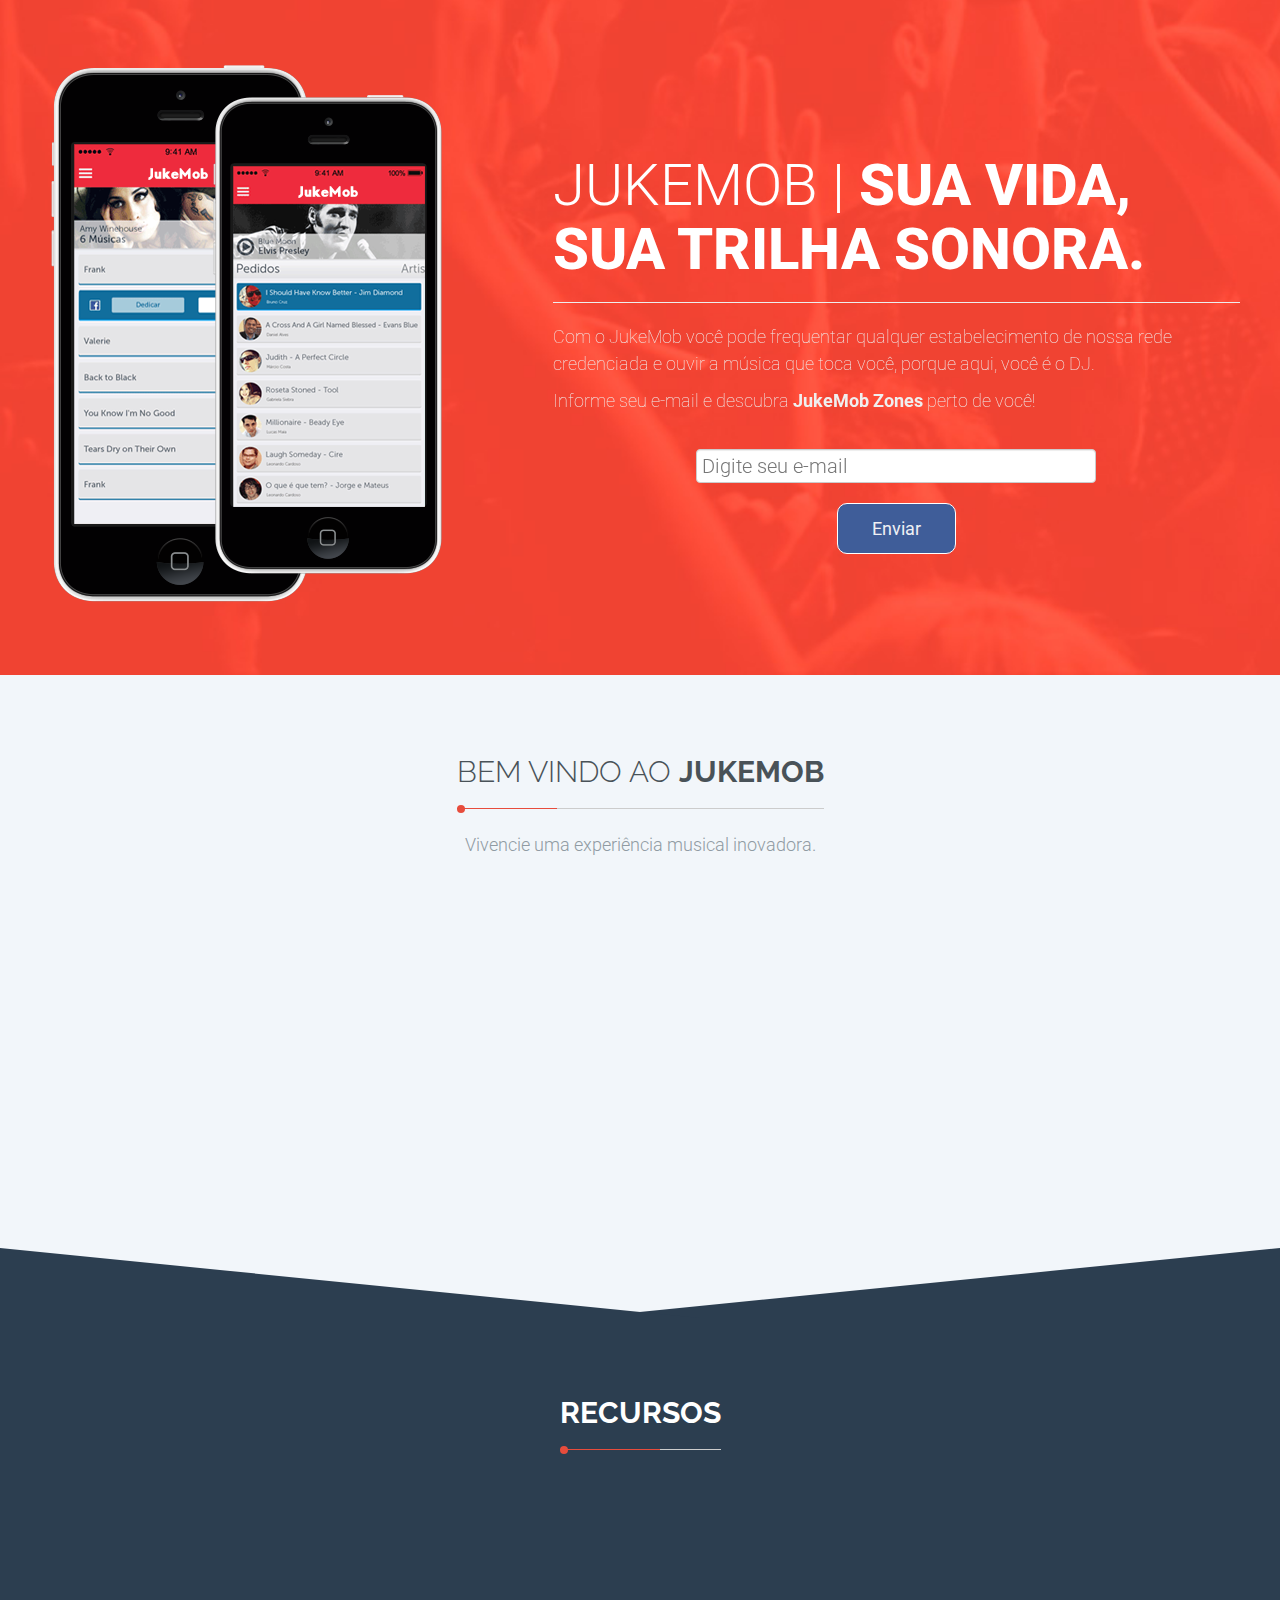
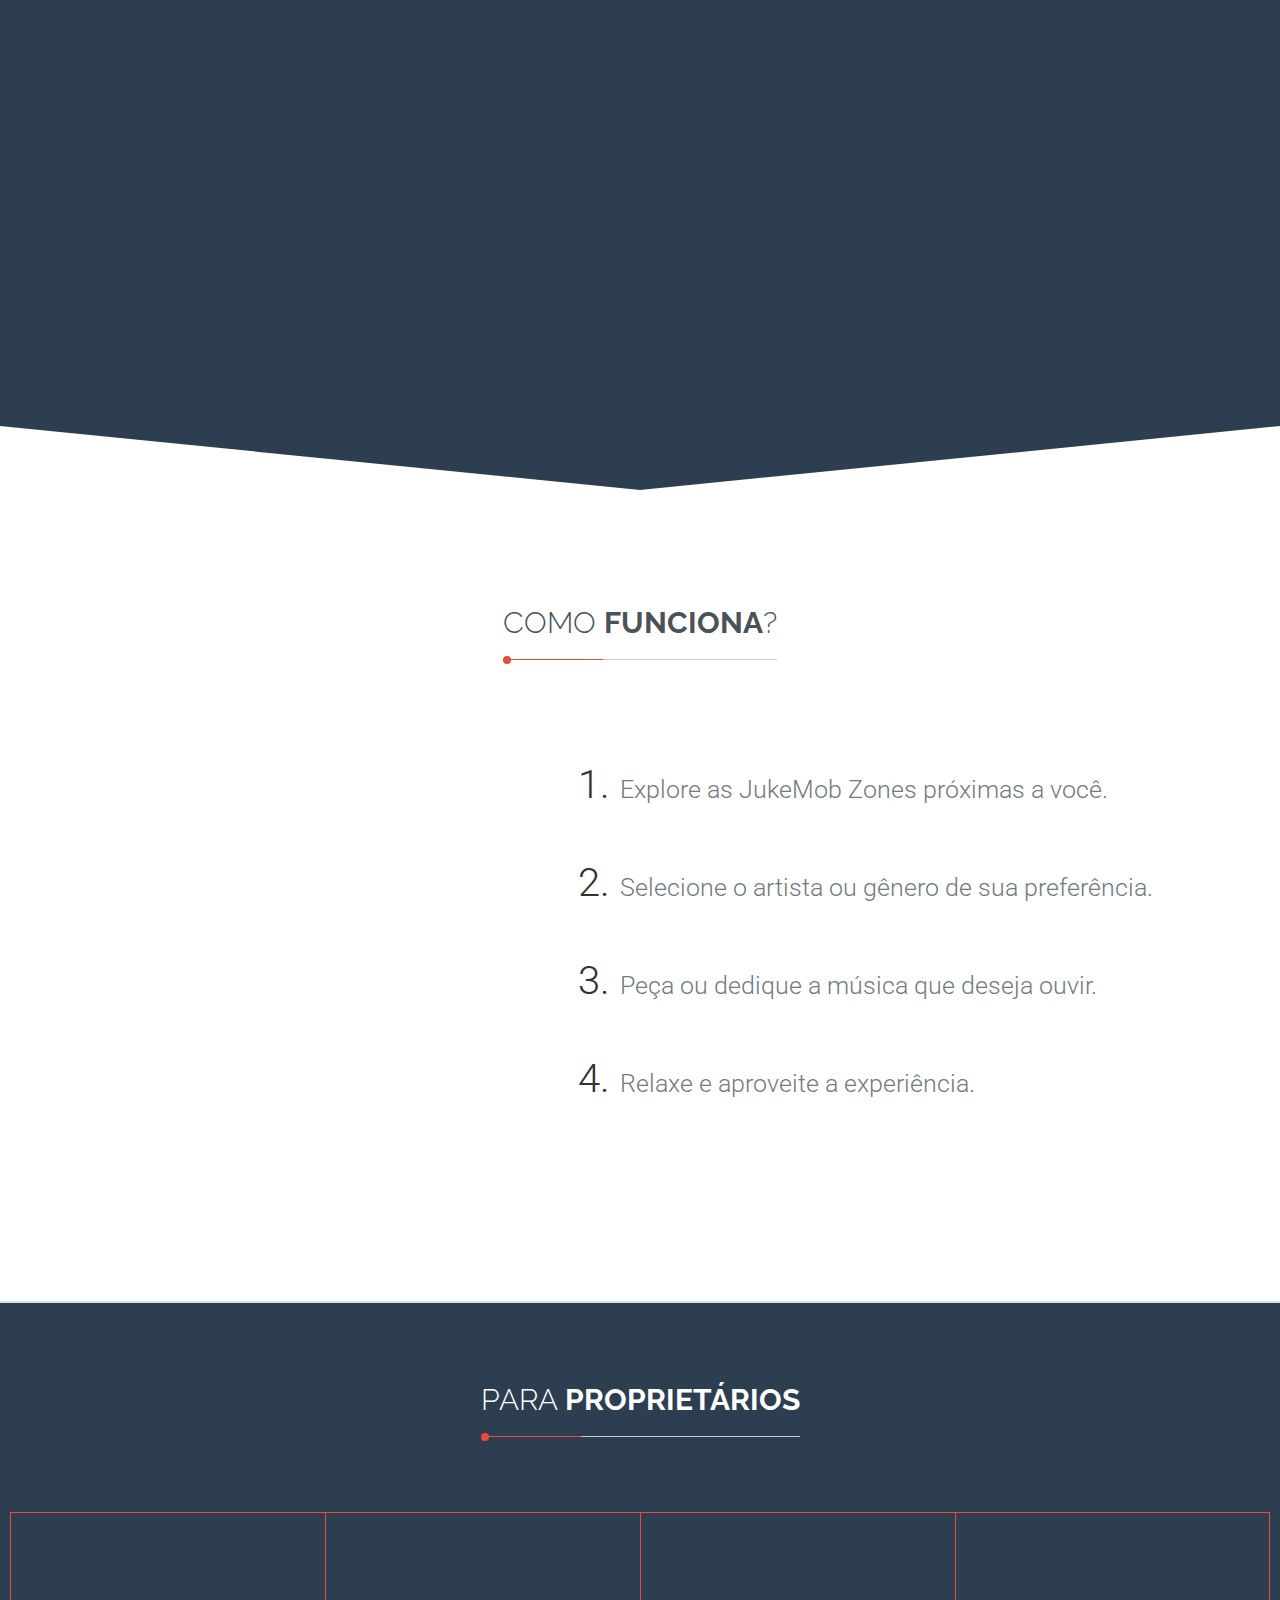
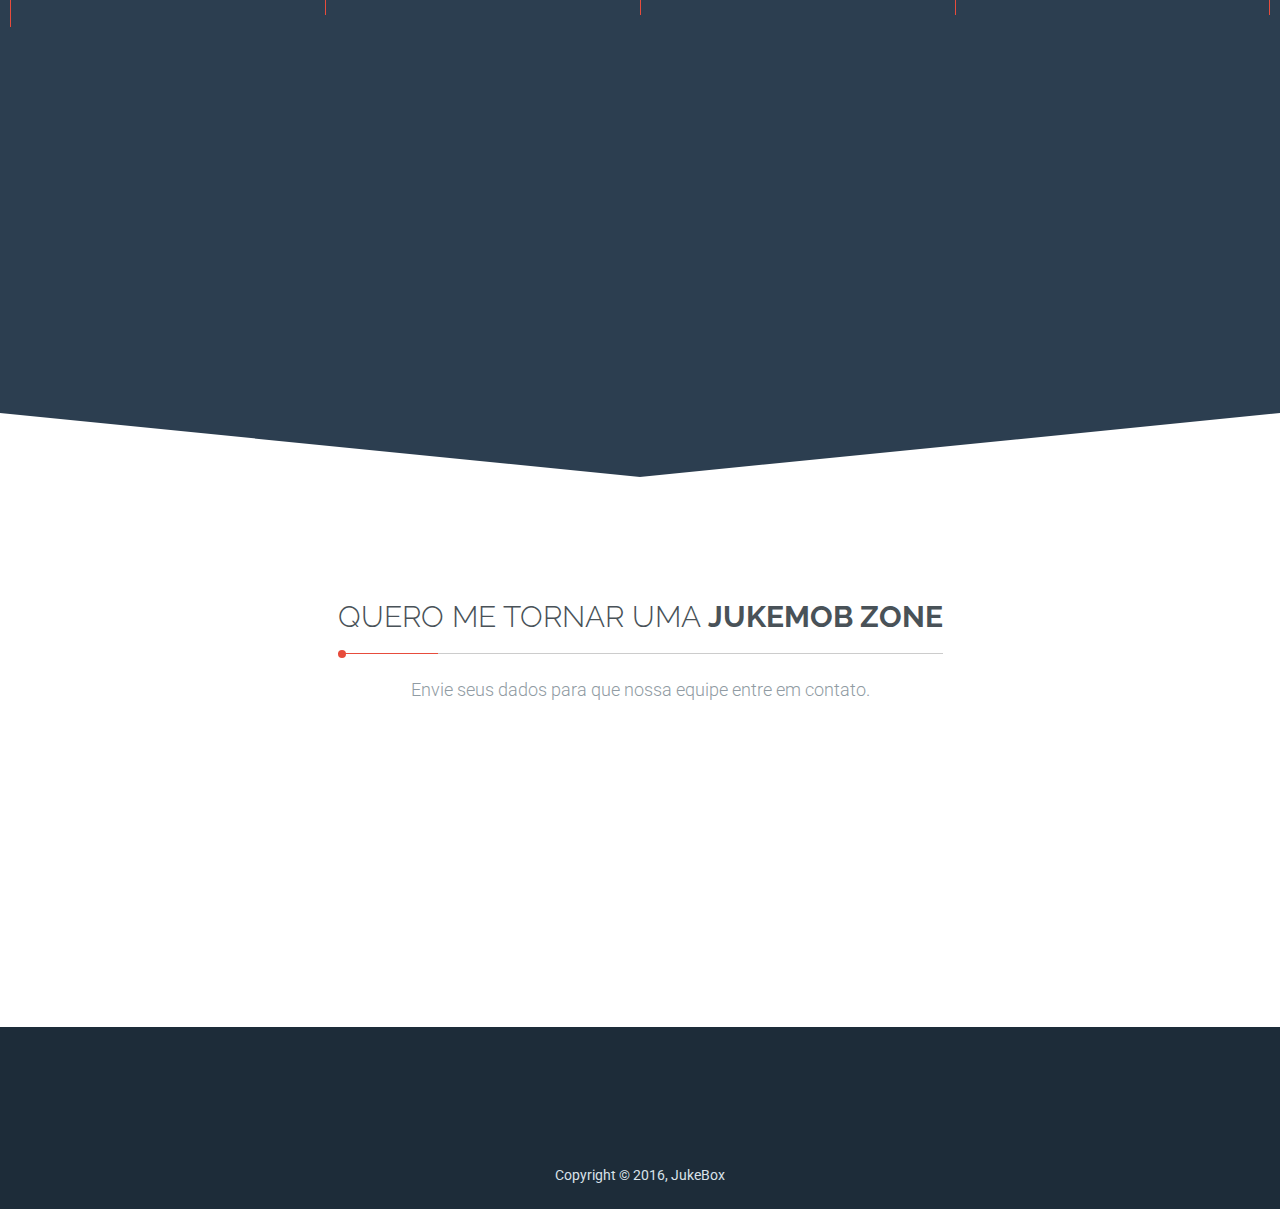
==== commit 6a782f70: "Pequenas mudanças layout" ====
--- a/index.html
+++ b/index.html
@@ -109,12 +109,12 @@
                                             aqui, você é o DJ.
 										</p>
 
-                                        <p class="hidden-xs">Informe seu e-mail e receba um convite para nossa plataforma!</p>
+                                        <p class="hidden-xs">Informe seu e-mail e descubra <b>JukeMob Zones</b> perto de você!</p>
 
                                         <form method="post" action="contato.php" class="text-center">
                                             <input id="email-baixe-agora" type="text" name="baixar" class="input-name form-control" placeholder="Digite seu e-mail" />
                                             <br />
-                                            <button id="button-baixe-agora" class="btn slide-btn btn-darkblue" type="submit">Baixe agora</button>
+                                            <button id="button-baixe-agora" class="btn slide-btn btn-darkblue" type="submit">Enviar</button>
                                         </form>
 
 									</div>
@@ -307,7 +307,7 @@
                     	<!-- Content --> 
                         <div class="additional-content">
                             <h5>Anúncios</h5>
-                            <p>Tenha seus principais divulgados nos smartphones de seus clientes</p>
+                            <p>Tenha seus principais produtos e promoções divulgados nos smartphones de seus clientes</p>
                         </div>
                     </div>
                 </div>
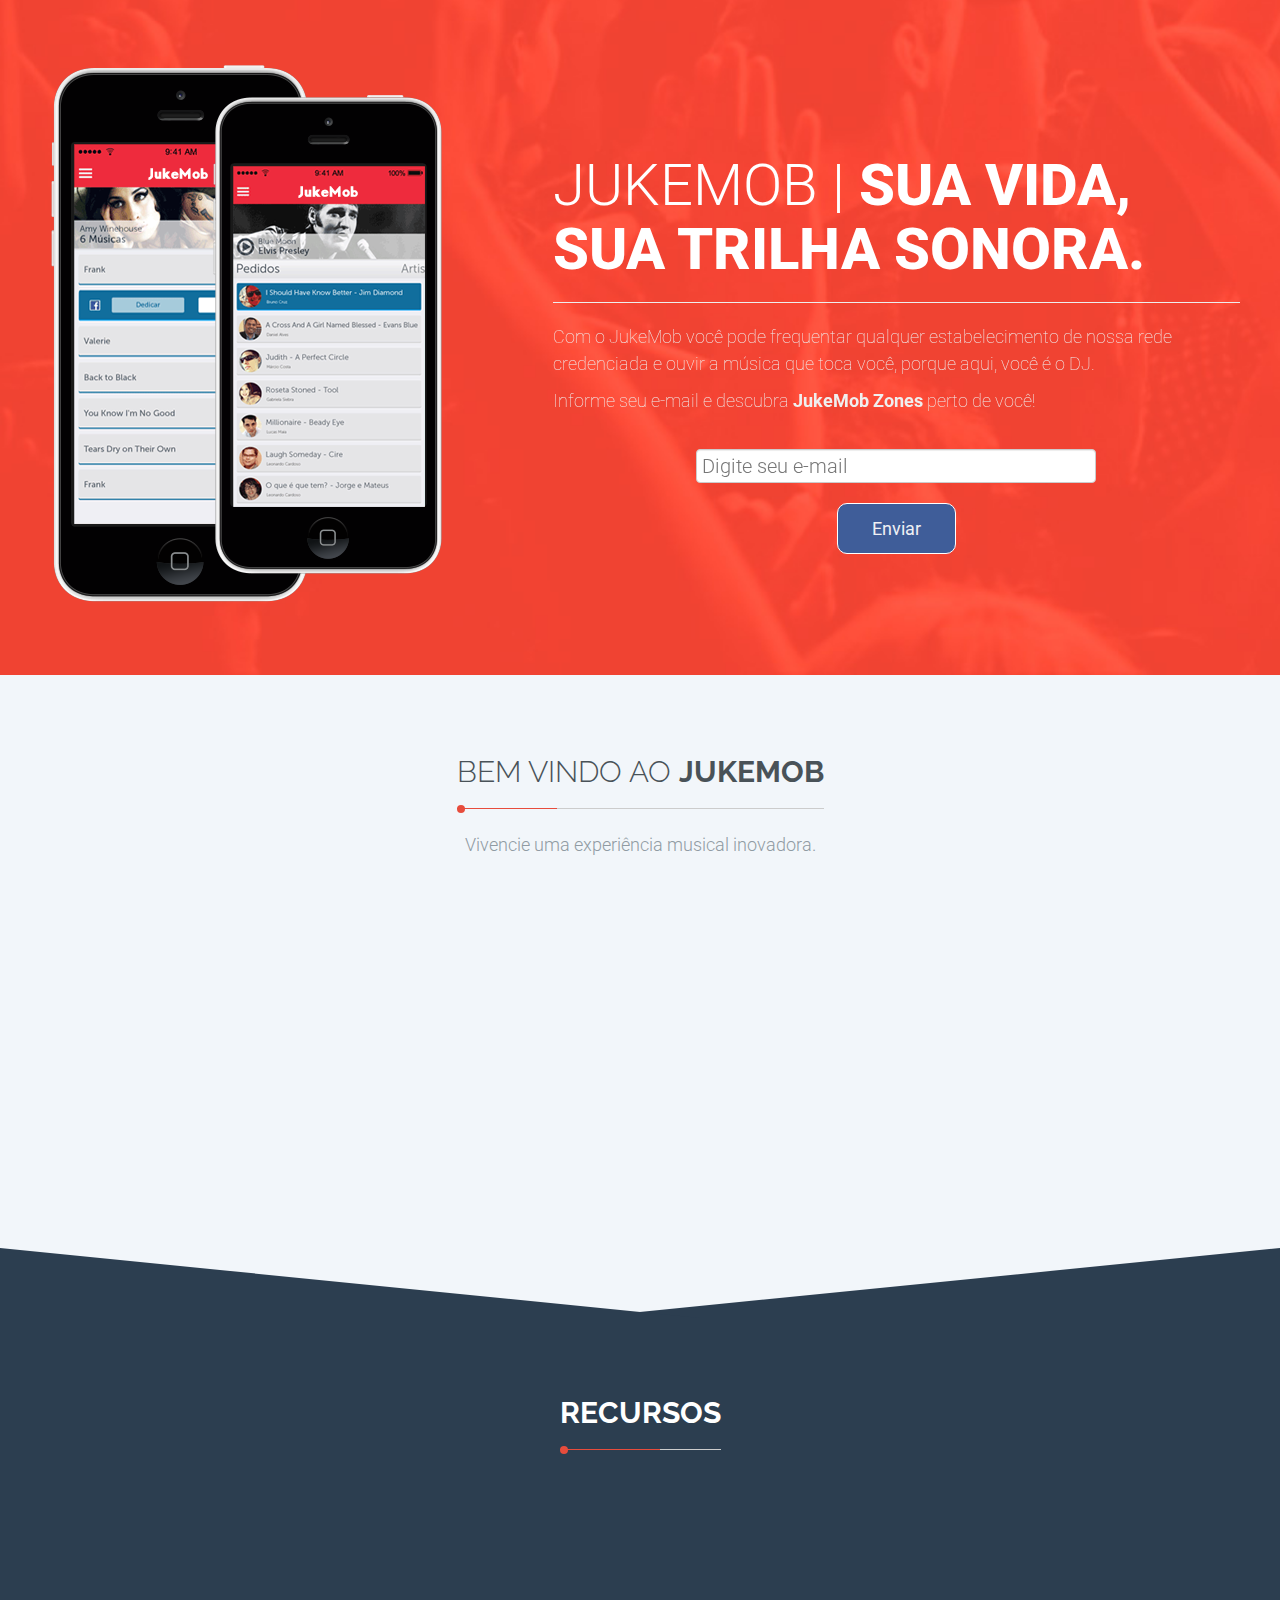
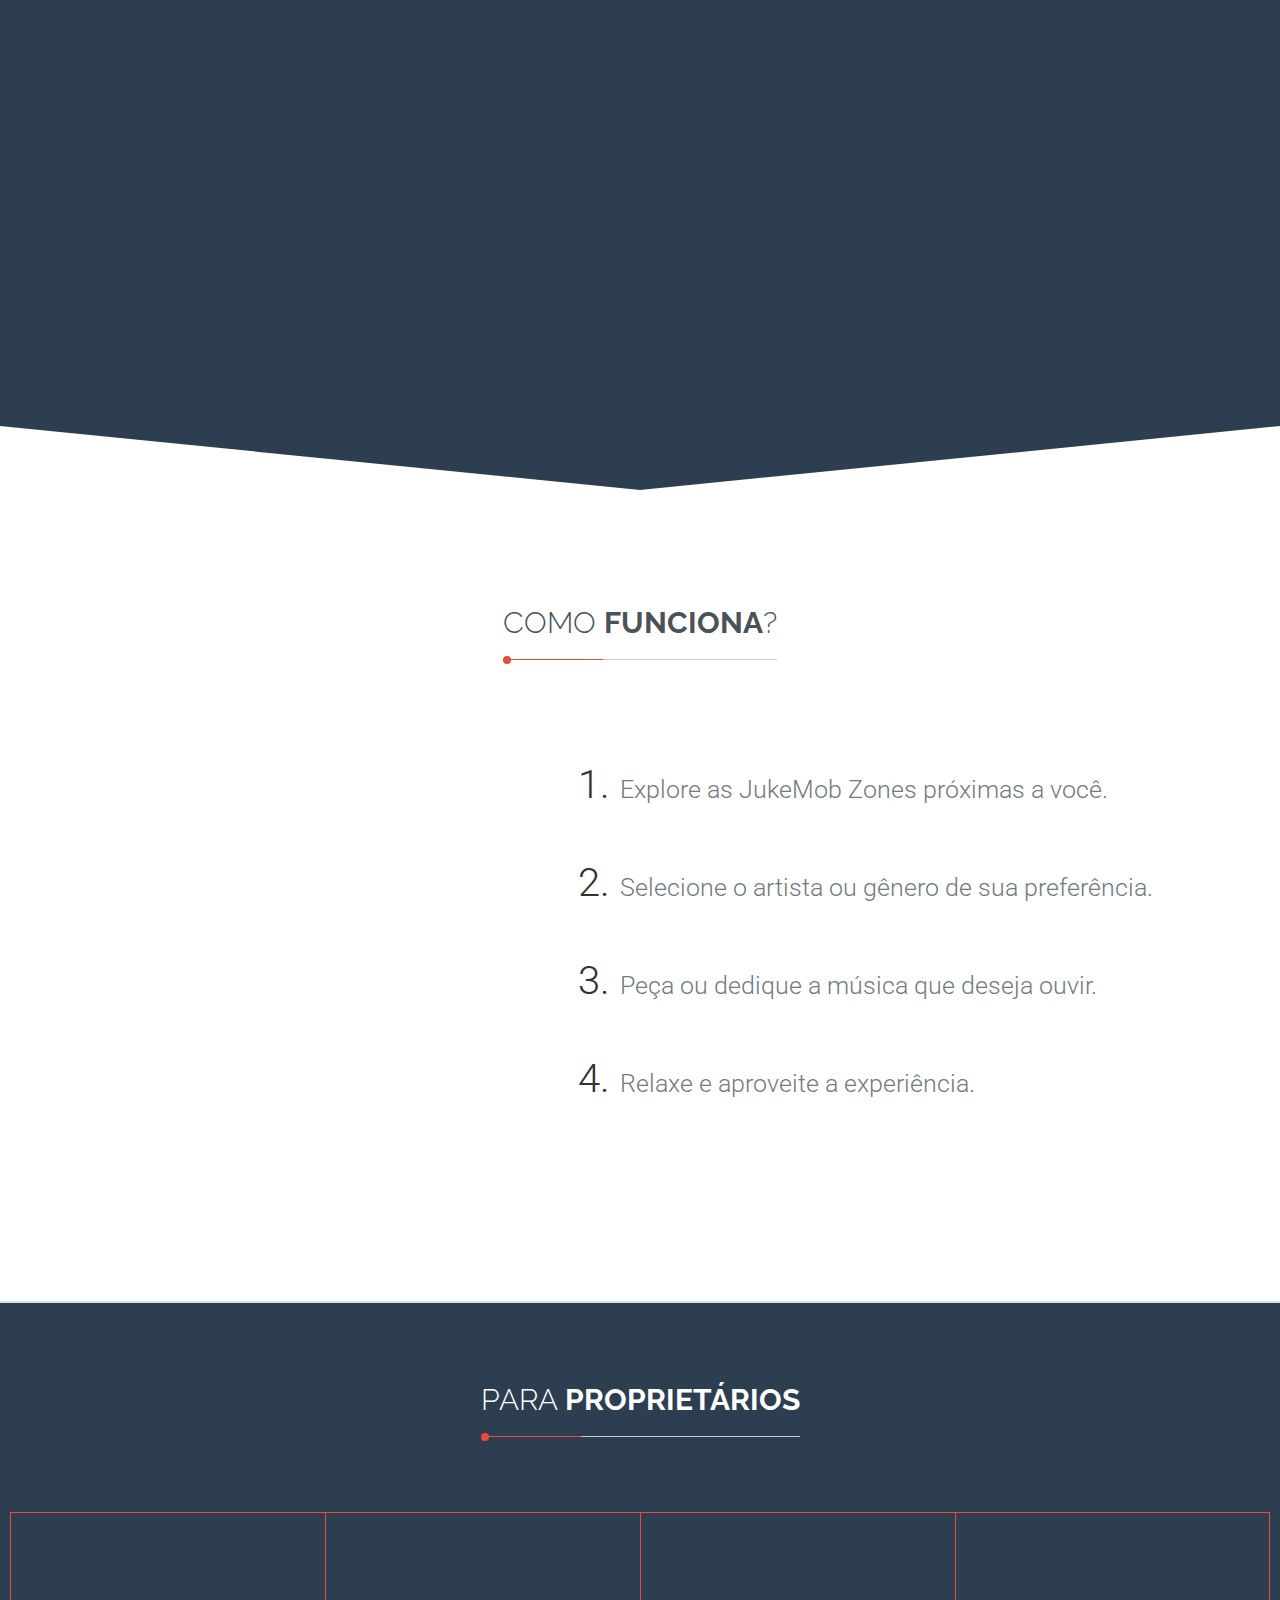
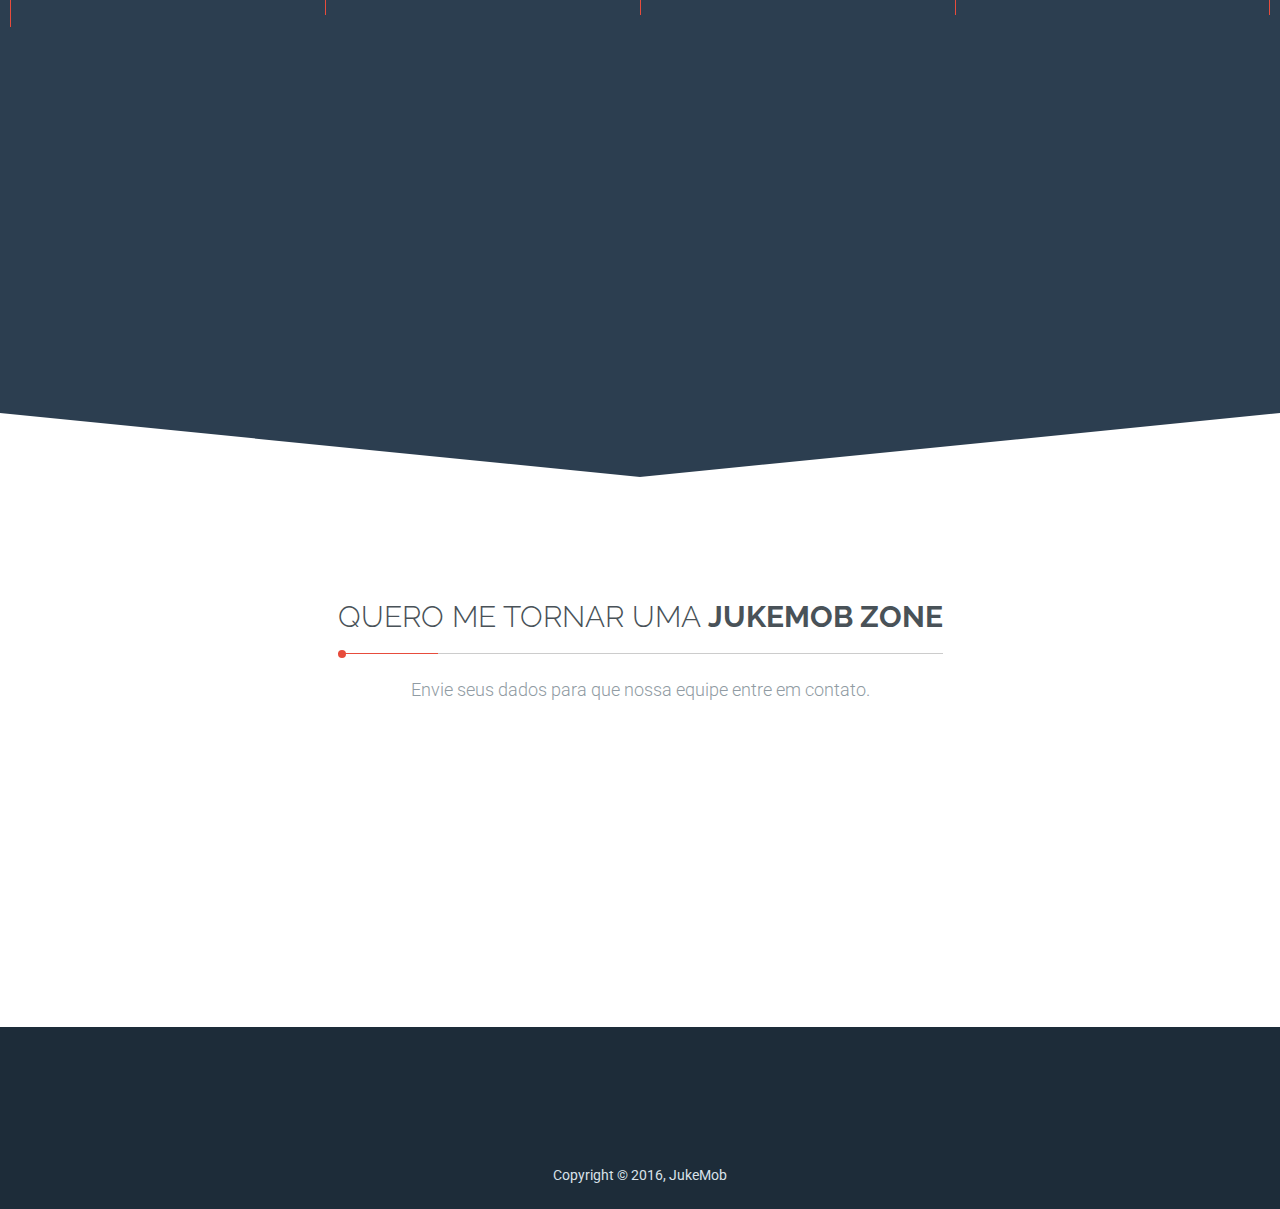
==== commit 6b7fce9c: "Remove forms actions" ====
--- a/index.html
+++ b/index.html
@@ -12,14 +12,14 @@
 	<!-- Title and Meta Tags Ends -->
 	
 	<!-- Google Font Begins -->
-    <link href='http://fonts.googleapis.com/css?family=Roboto:400,300,300italic,400italic,500,500italic,700italic,700,900,900italic' rel='stylesheet' type='text/css'>
-    <link href='http://fonts.googleapis.com/css?family=Raleway:400,700,600,500,300,200,100,800,900' rel='stylesheet' type='text/css'>
+    <link href='https://fonts.googleapis.com/css?family=Roboto:400,300,300italic,400italic,500,500italic,700italic,700,900,900italic' rel='stylesheet' type='text/css'>
+    <link href='https://fonts.googleapis.com/css?family=Raleway:400,700,600,500,300,200,100,800,900' rel='stylesheet' type='text/css'>
 	<!-- Google Font Ends -->
 
     <link rel="shortcut icon" href="img/favicon.ico" />
 
     <!-- CSS Begins-->
-	<link href="http://netdna.bootstrapcdn.com/font-awesome/4.1.0/css/font-awesome.min.css" rel="stylesheet" type="text/css">
+	<link href="https://netdna.bootstrapcdn.com/font-awesome/4.1.0/css/font-awesome.min.css" rel="stylesheet" type="text/css">
     <link href="css/bootstrap.min.css" rel="stylesheet" type="text/css">
 	<link href="css/animate.min.css" rel="stylesheet" type="text/css">
 	
@@ -111,7 +111,7 @@
 
                                         <p class="hidden-xs">Informe seu e-mail e descubra <b>JukeMob Zones</b> perto de você!</p>
 
-                                        <form method="post" action="contato.php" class="text-center">
+                                        <form method="post" class="text-center">
                                             <input id="email-baixe-agora" type="text" name="baixar" class="input-name form-control" placeholder="Digite seu e-mail" />
                                             <br />
                                             <button id="button-baixe-agora" class="btn slide-btn btn-darkblue" type="submit">Enviar</button>
@@ -307,7 +307,7 @@
                     	<!-- Content --> 
                         <div class="additional-content">
                             <h5>Anúncios</h5>
-                            <p>Tenha seus principais produtos e promoções divulgados nos smartphones de seus clientes</p>
+                            <p>Tenha seus principais produtos e promoçõesdivulgados nos smartphones de seus clientes</p>
                         </div>
                     </div>
                 </div>
@@ -378,8 +378,8 @@
 				<p class="form-message" style="display: none;"></p>	
 					<div class="contact-form">
 						<!-- Form Begins -->
-						<form name="contactform" class="form-horizontal bv-form" id="contactform" method="post" action="contato.php">
-	                        <div class="row">	
+						<form name="contactform" class="form-horizontal bv-form" id="contactform" method="post">
+	                        <div class="row">
 	                        	<div class="col-md-6">				
 	                                <!-- Field 1 -->		
 	                                <div class="input-text form-group">
@@ -434,7 +434,7 @@
 			<div class="row">
 				<!-- Copyright Title -->
 				<div class="col-md-12 text-center">
-					<p>Copyright &copy; 2016, JukeBox</p>
+					<p>Copyright &copy; 2016, JukeMob</p>
 				</div>
 			</div>
 		</div>
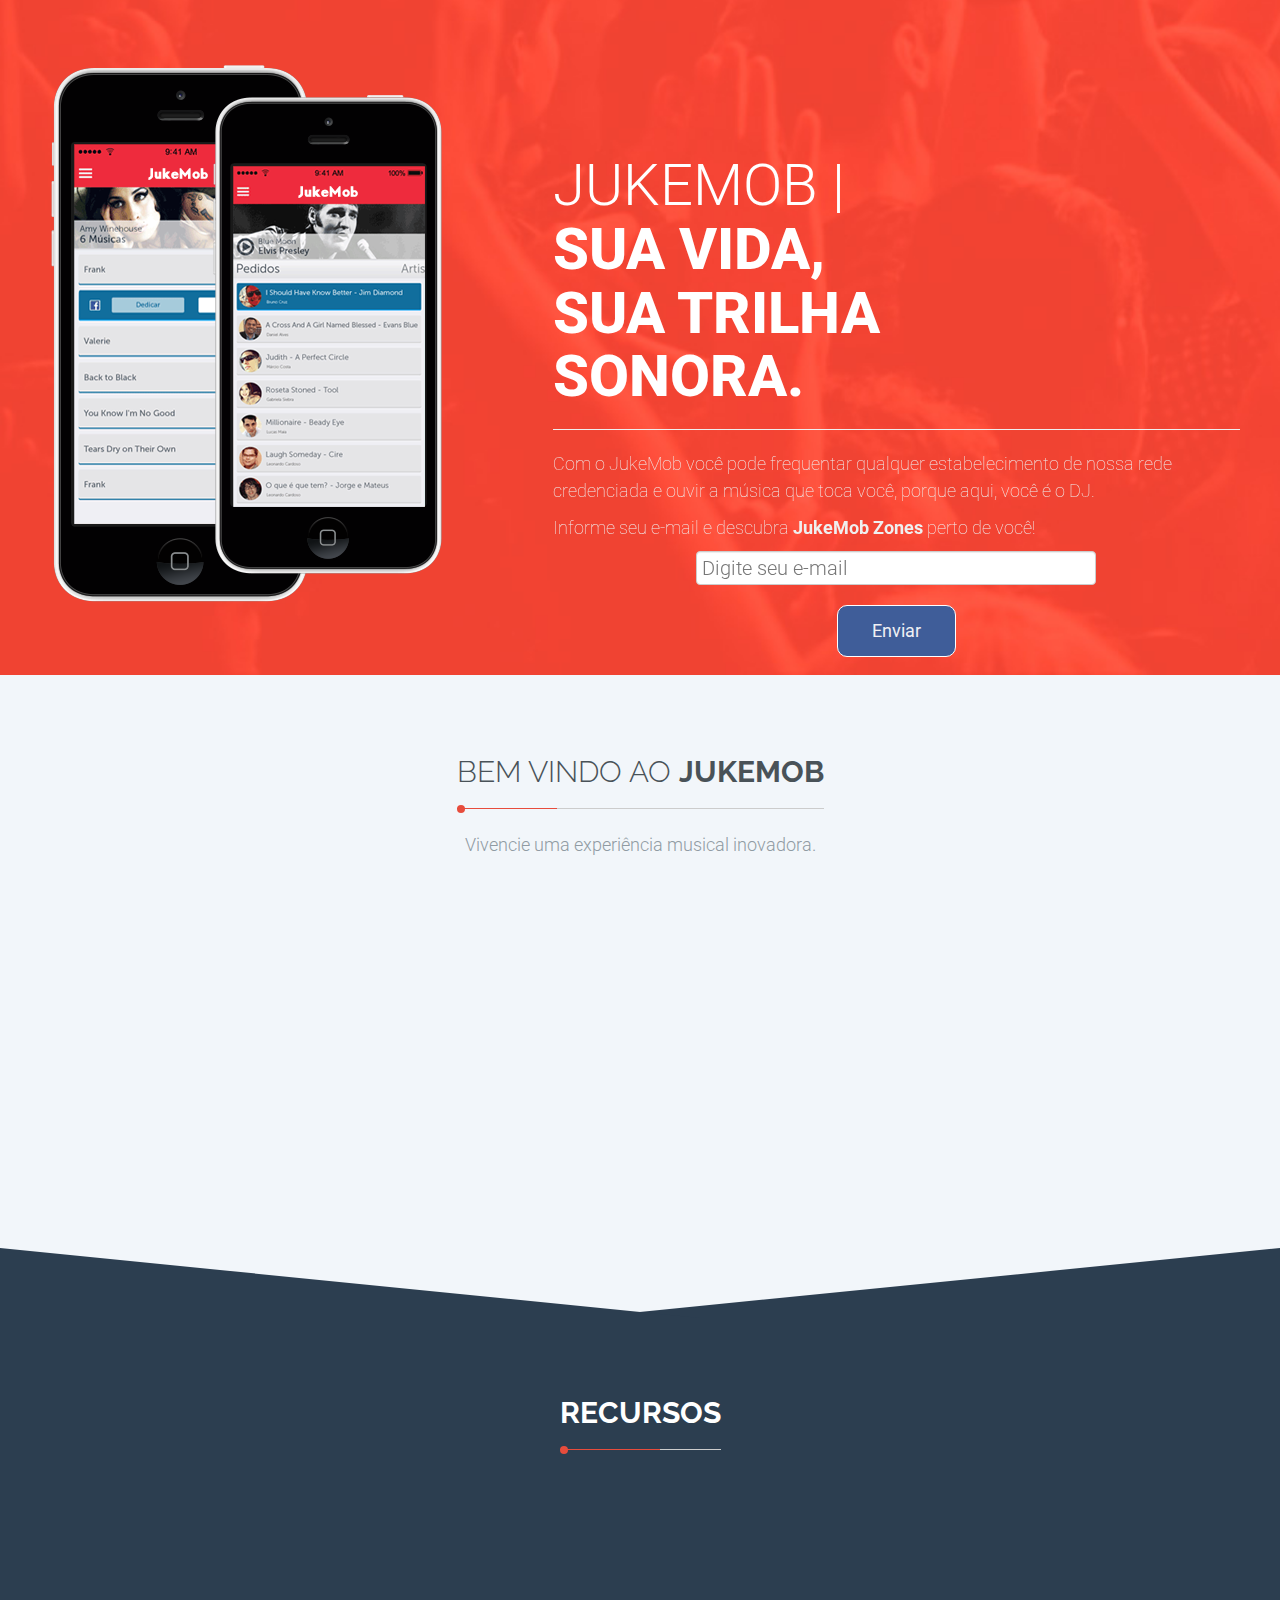
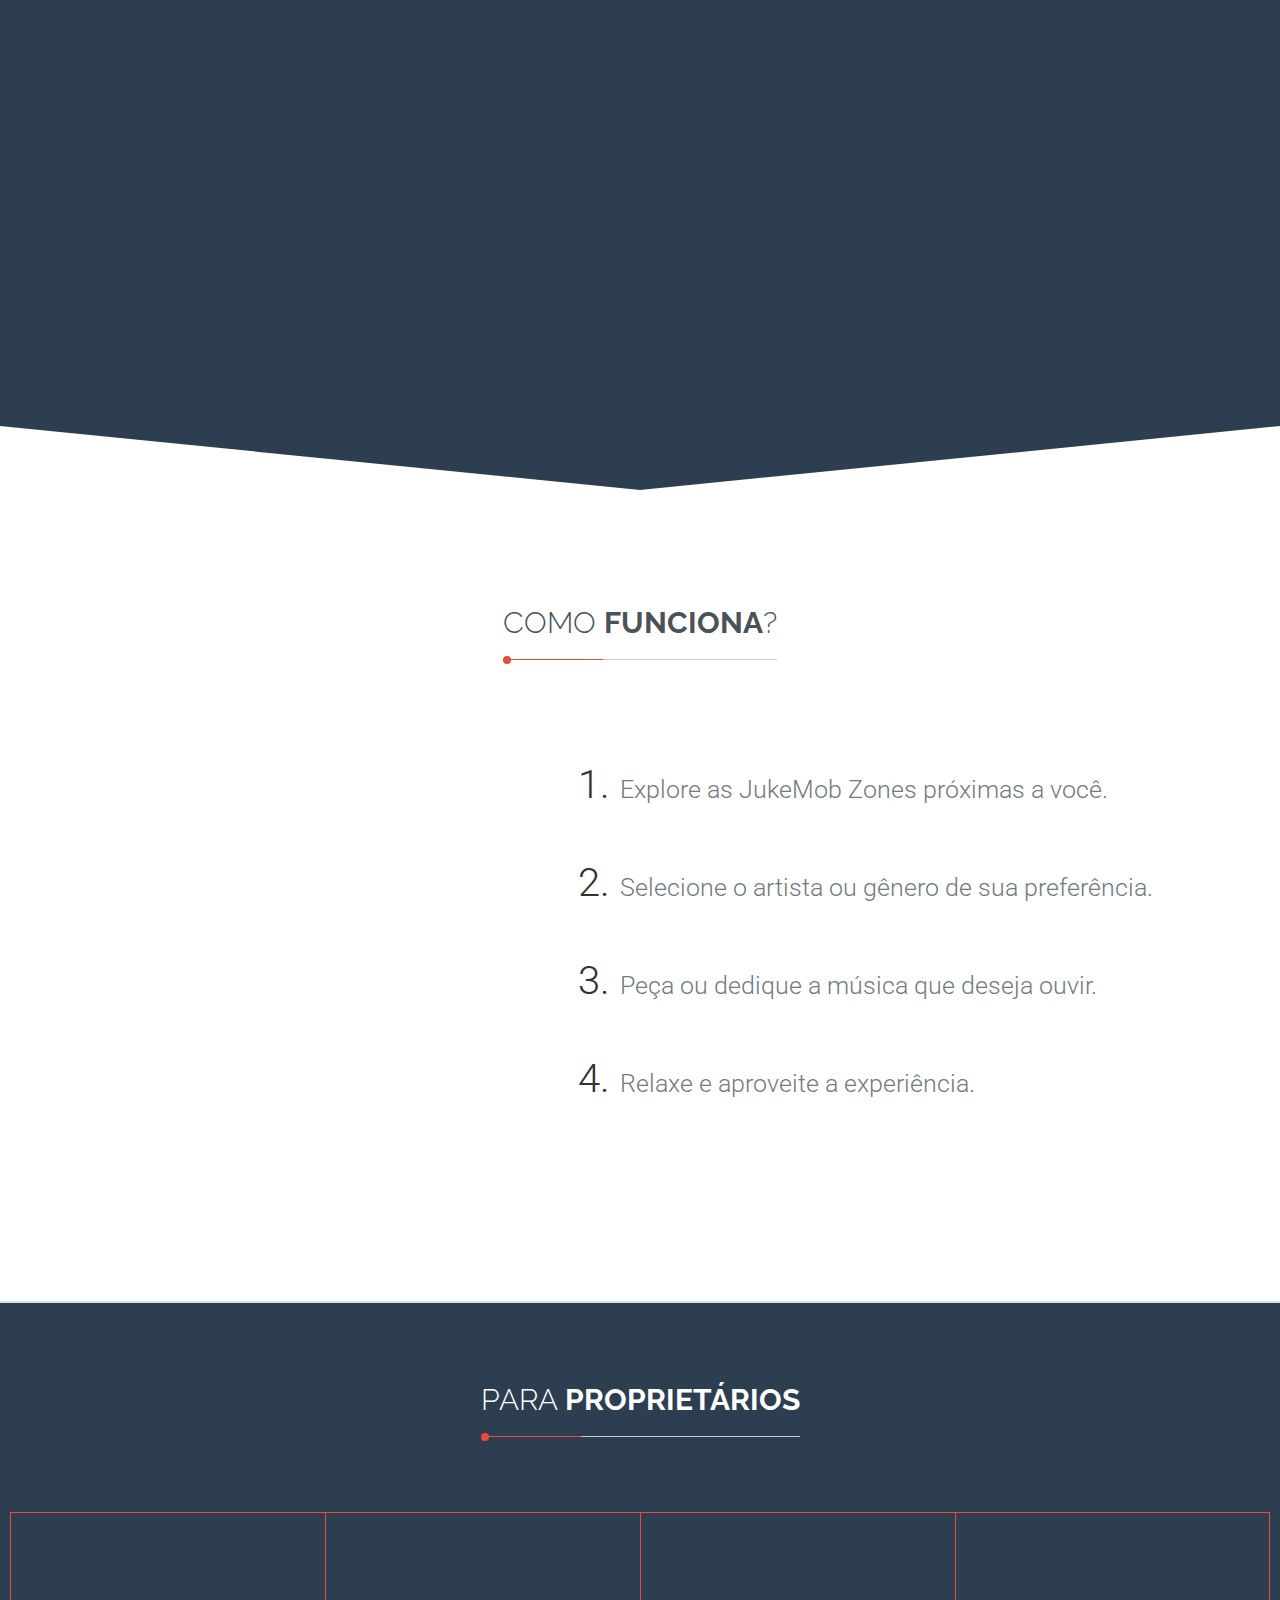
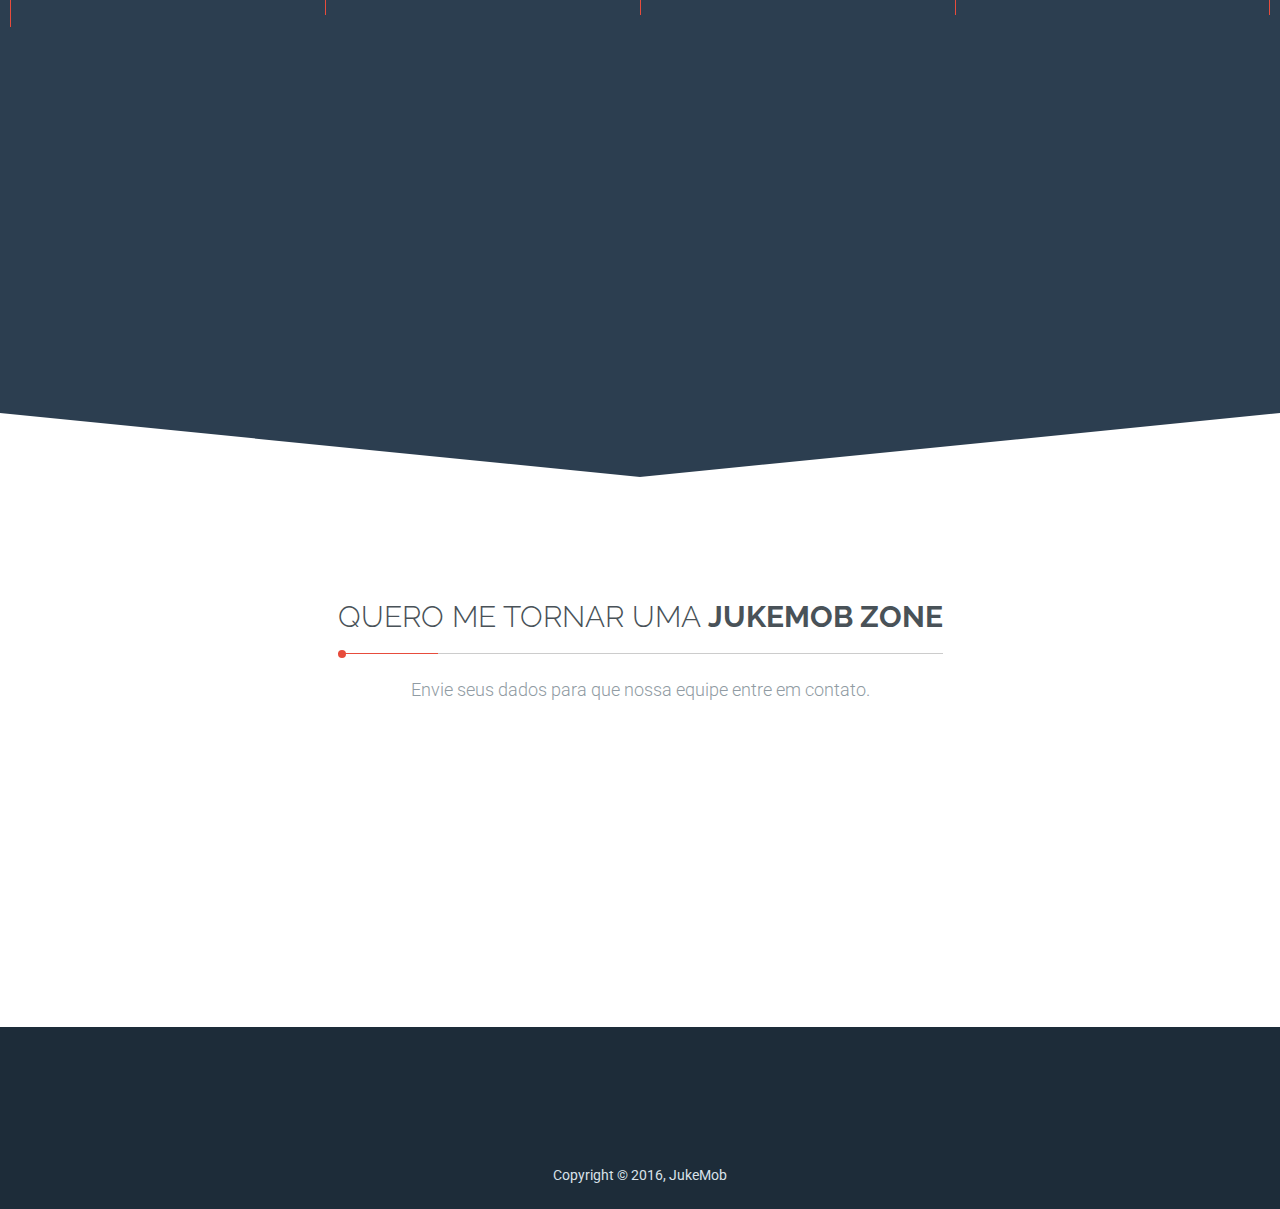
==== commit f8527962: "Responsive layout, kind off" ====
--- a/index.html
+++ b/index.html
@@ -103,7 +103,7 @@
 										</div>
 									</div>
 									<div class="slider-text col-sm-7">
-										<h2 class="capitalize">JukeMob | <span>Sua vida, sua trilha sonora.</span></h2><hr>
+										<h2 class="capitalize" style="width:340px;">JukeMob | <span>Sua vida, sua trilha sonora.</span></h2><hr>
 										<p class="hidden-xs">
                                             Com o JukeMob você pode frequentar qualquer estabelecimento de nossa rede credenciada e ouvir a música que toca você, porque
                                             aqui, você é o DJ.
@@ -111,7 +111,7 @@
 
                                         <p class="hidden-xs">Informe seu e-mail e descubra <b>JukeMob Zones</b> perto de você!</p>
 
-                                        <form method="post" class="text-center">
+                                        <form method="get" action="" class="text-center" style="margin-top:-25px">
                                             <input id="email-baixe-agora" type="text" name="baixar" class="input-name form-control" placeholder="Digite seu e-mail" />
                                             <br />
                                             <button id="button-baixe-agora" class="btn slide-btn btn-darkblue" type="submit">Enviar</button>
@@ -378,7 +378,7 @@
 				<p class="form-message" style="display: none;"></p>	
 					<div class="contact-form">
 						<!-- Form Begins -->
-						<form name="contactform" class="form-horizontal bv-form" id="contactform" method="post">
+						<form name="contactform" class="form-horizontal bv-form" id="contactform" method="get">
 	                        <div class="row">
 	                        	<div class="col-md-6">				
 	                                <!-- Field 1 -->		
@@ -426,8 +426,8 @@
 			<div class="row social-media animated" data-animation="fadeInUp" data-animation-delay="400">
 				<div class="col-md-12">
 					<!-- Icons -->
-					<a target="_blank" href="https://www.facebook.com/jukemobapp"><i class="fa fa-facebook"></i></a>
-					<a href="mailto:info@jukemobapp.co"><i class="fa fa-envelope-o"></i></a>
+					<a target="_blank" href="https://www.facebook.com/JukeMob-2091789641047081/?fref=ts"><i class="fa fa-facebook"></i></a>
+					<a href="mailto:jukemob.app@gmail.com"><i class="fa fa-envelope-o"></i></a>
 				</div>
 			</div>
 			
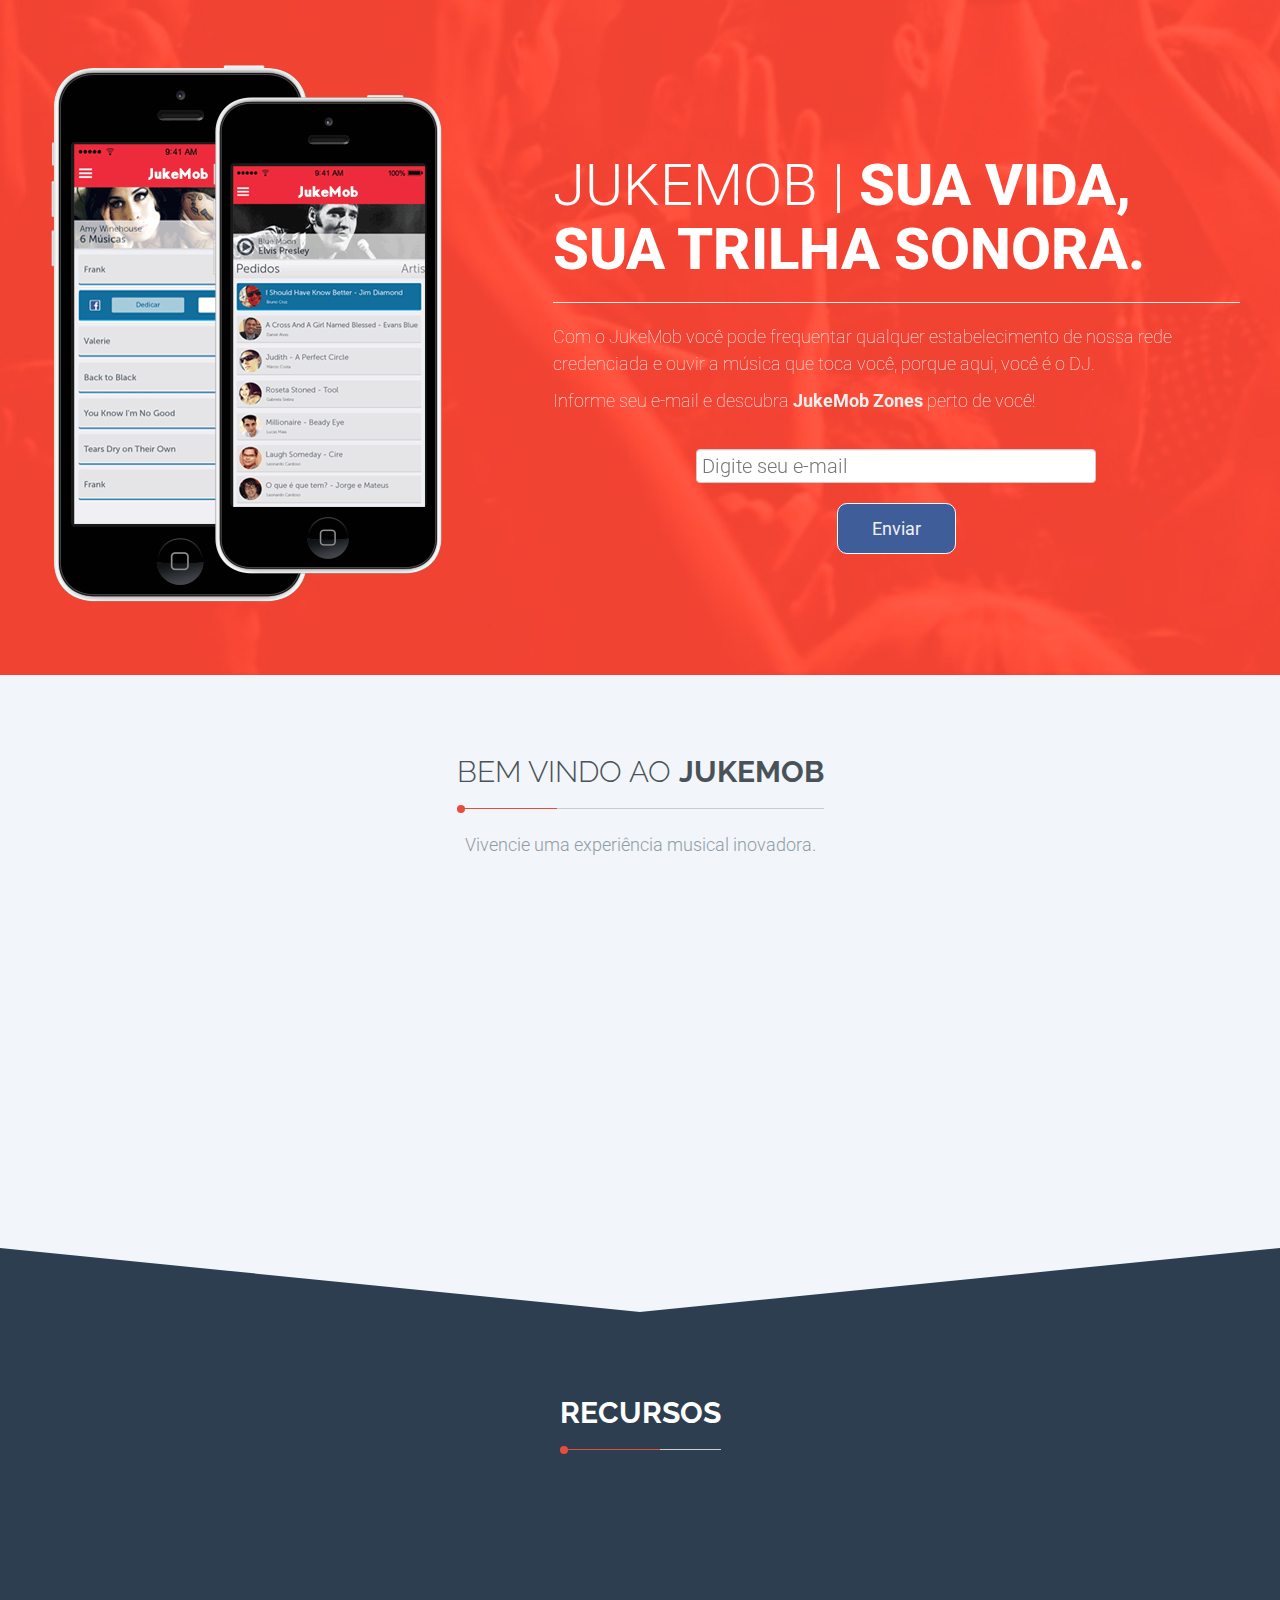
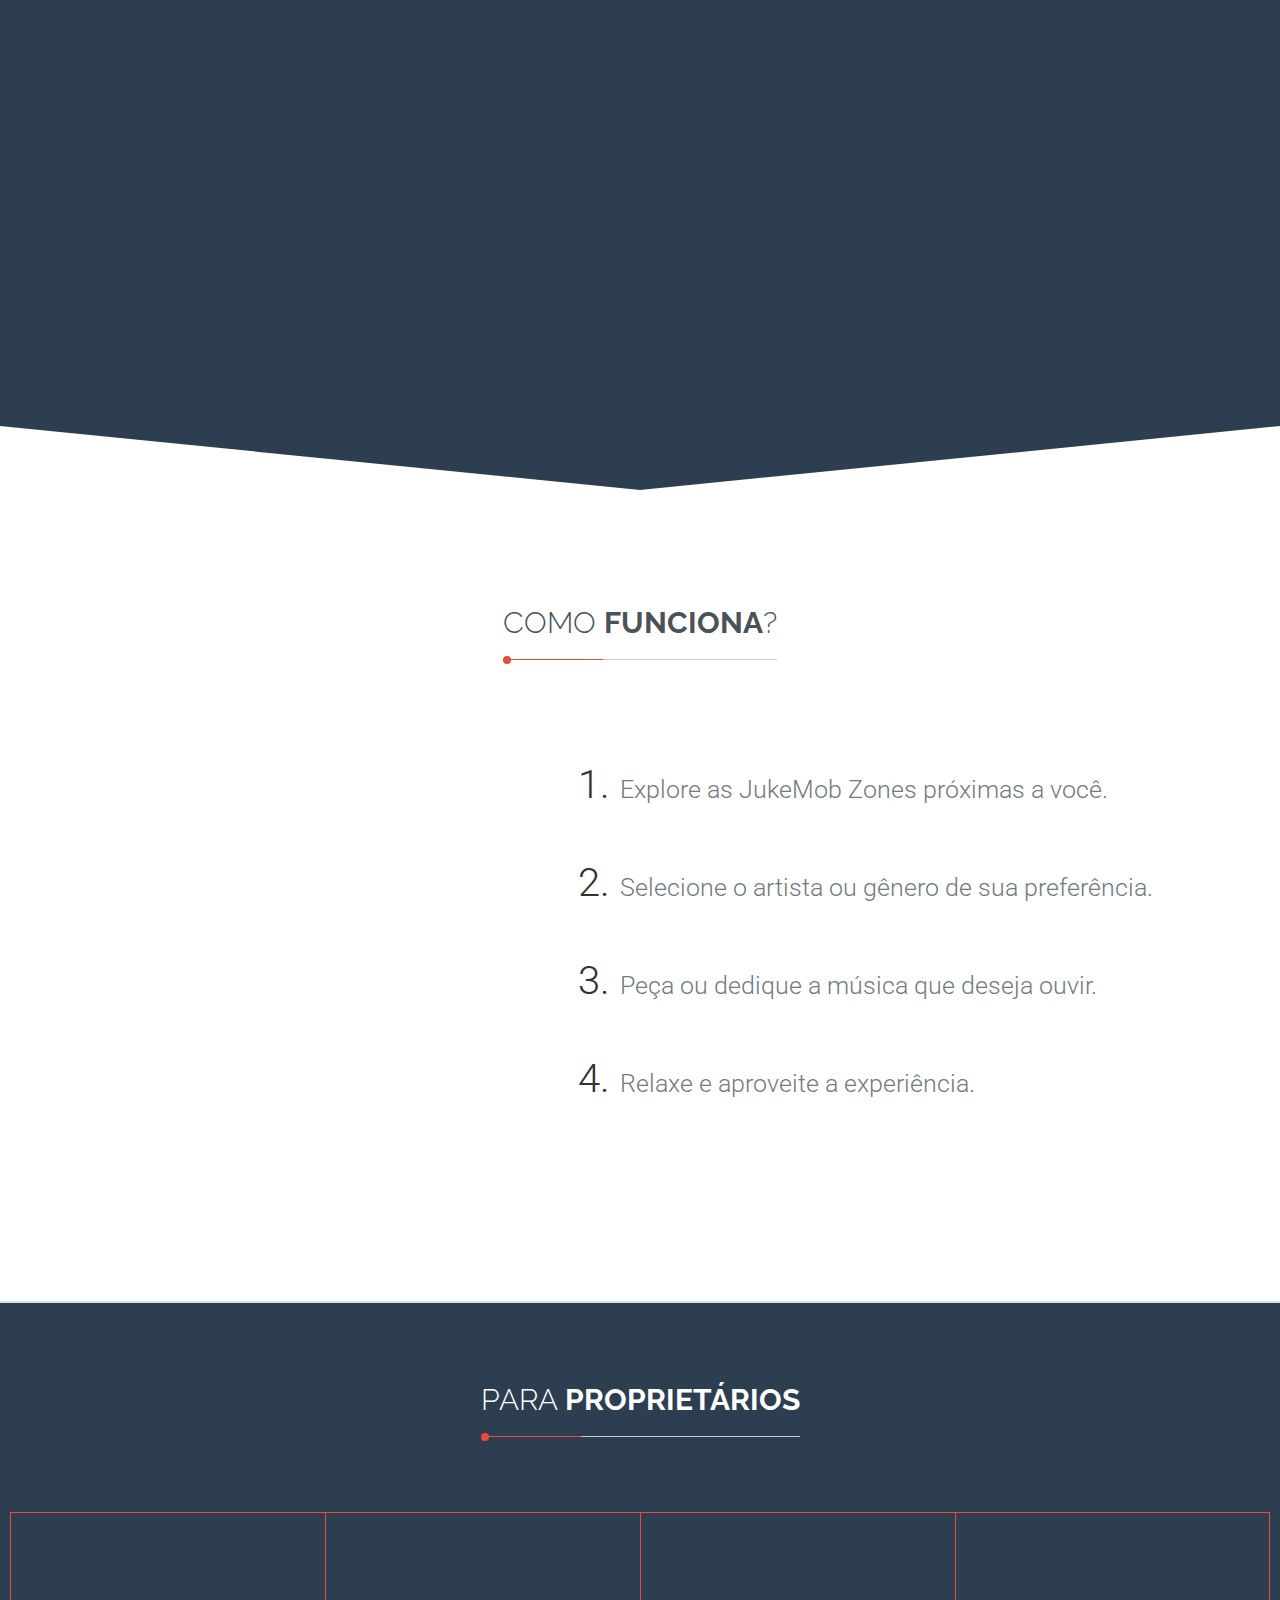
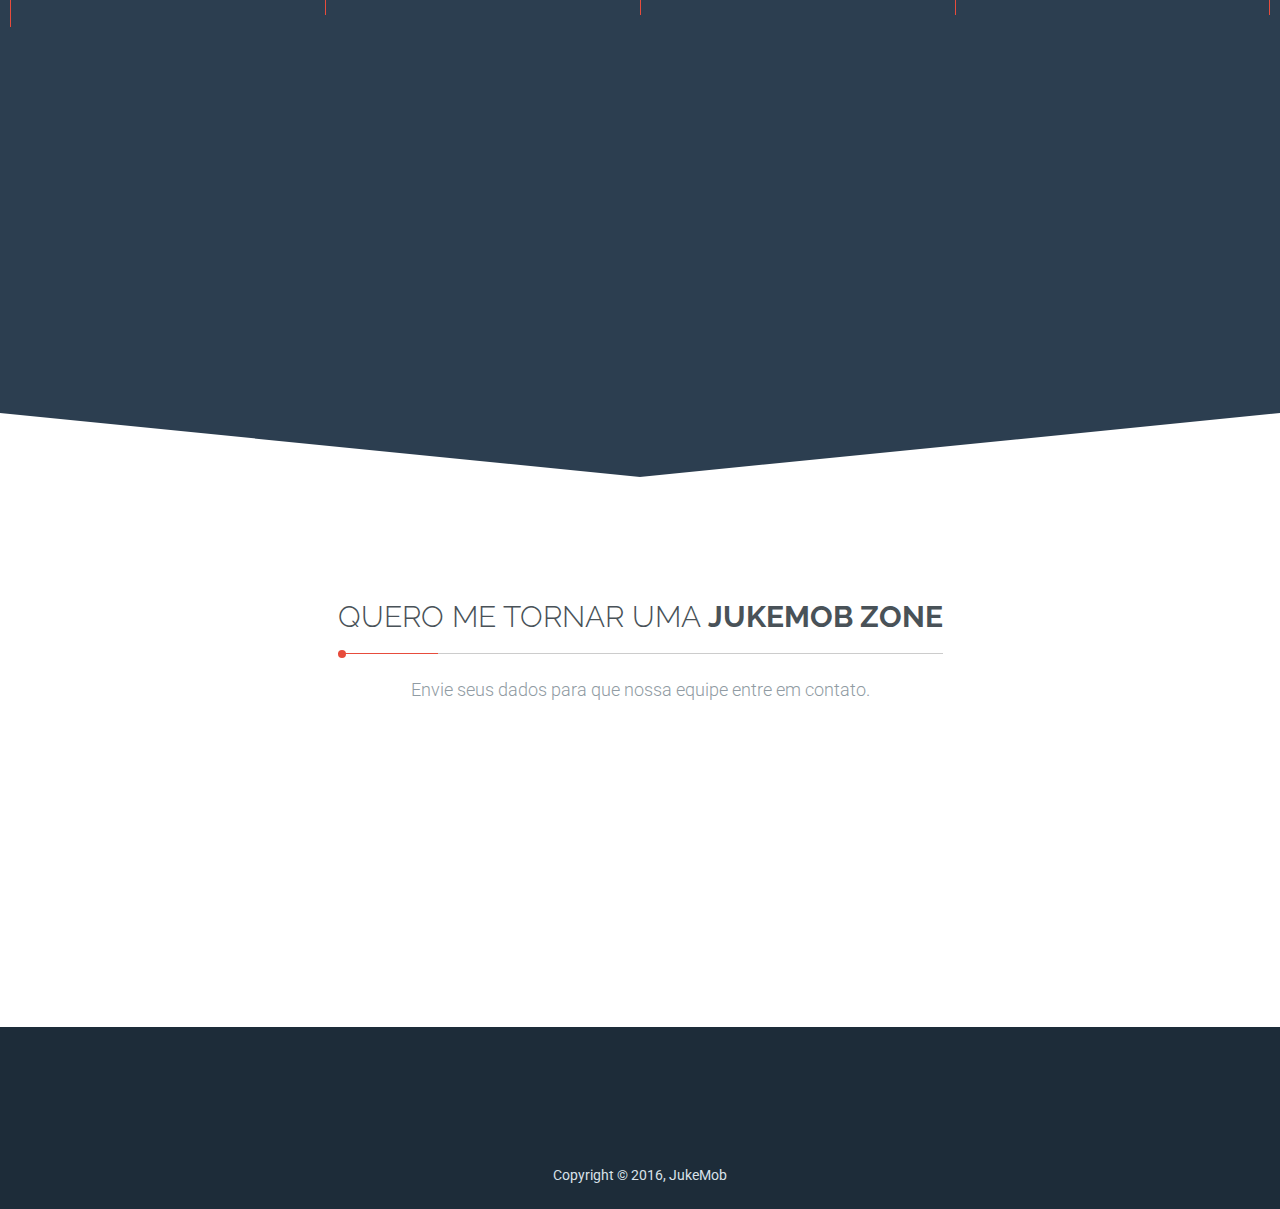
==== commit 939dcc39: "Now it is responsive" ====
--- a/index.html
+++ b/index.html
@@ -40,7 +40,7 @@
 	<div id="home" class="header-section">
 		
 		<!-- Background Slider Begins -->
-		<div style="position: relative; overflow: hidden; width: 100%; height: 675px !important;">
+		<div class="hidden-xs" style="position: relative; overflow: hidden; width: 100%; height: 675px !important;">
 
 			<!-- Slides -->
 			<div class="slides-control" style="position: relative; height: 100%; width: 5709px; left: -1903px;">
@@ -103,7 +103,7 @@
 										</div>
 									</div>
 									<div class="slider-text col-sm-7">
-										<h2 class="capitalize" style="width:340px;">JukeMob | <span>Sua vida, sua trilha sonora.</span></h2><hr>
+										<h2 class="capitalize">JukeMob | <span>Sua vida, sua trilha sonora.</span></h2><hr>
 										<p class="hidden-xs">
                                             Com o JukeMob você pode frequentar qualquer estabelecimento de nossa rede credenciada e ouvir a música que toca você, porque
                                             aqui, você é o DJ.
@@ -111,7 +111,7 @@
 
                                         <p class="hidden-xs">Informe seu e-mail e descubra <b>JukeMob Zones</b> perto de você!</p>
 
-                                        <form method="get" action="" class="text-center" style="margin-top:-25px">
+                                        <form method="get" action="" class="text-center">
                                             <input id="email-baixe-agora" type="text" name="baixar" class="input-name form-control" placeholder="Digite seu e-mail" />
                                             <br />
                                             <button id="button-baixe-agora" class="btn slide-btn btn-darkblue" type="submit">Enviar</button>
